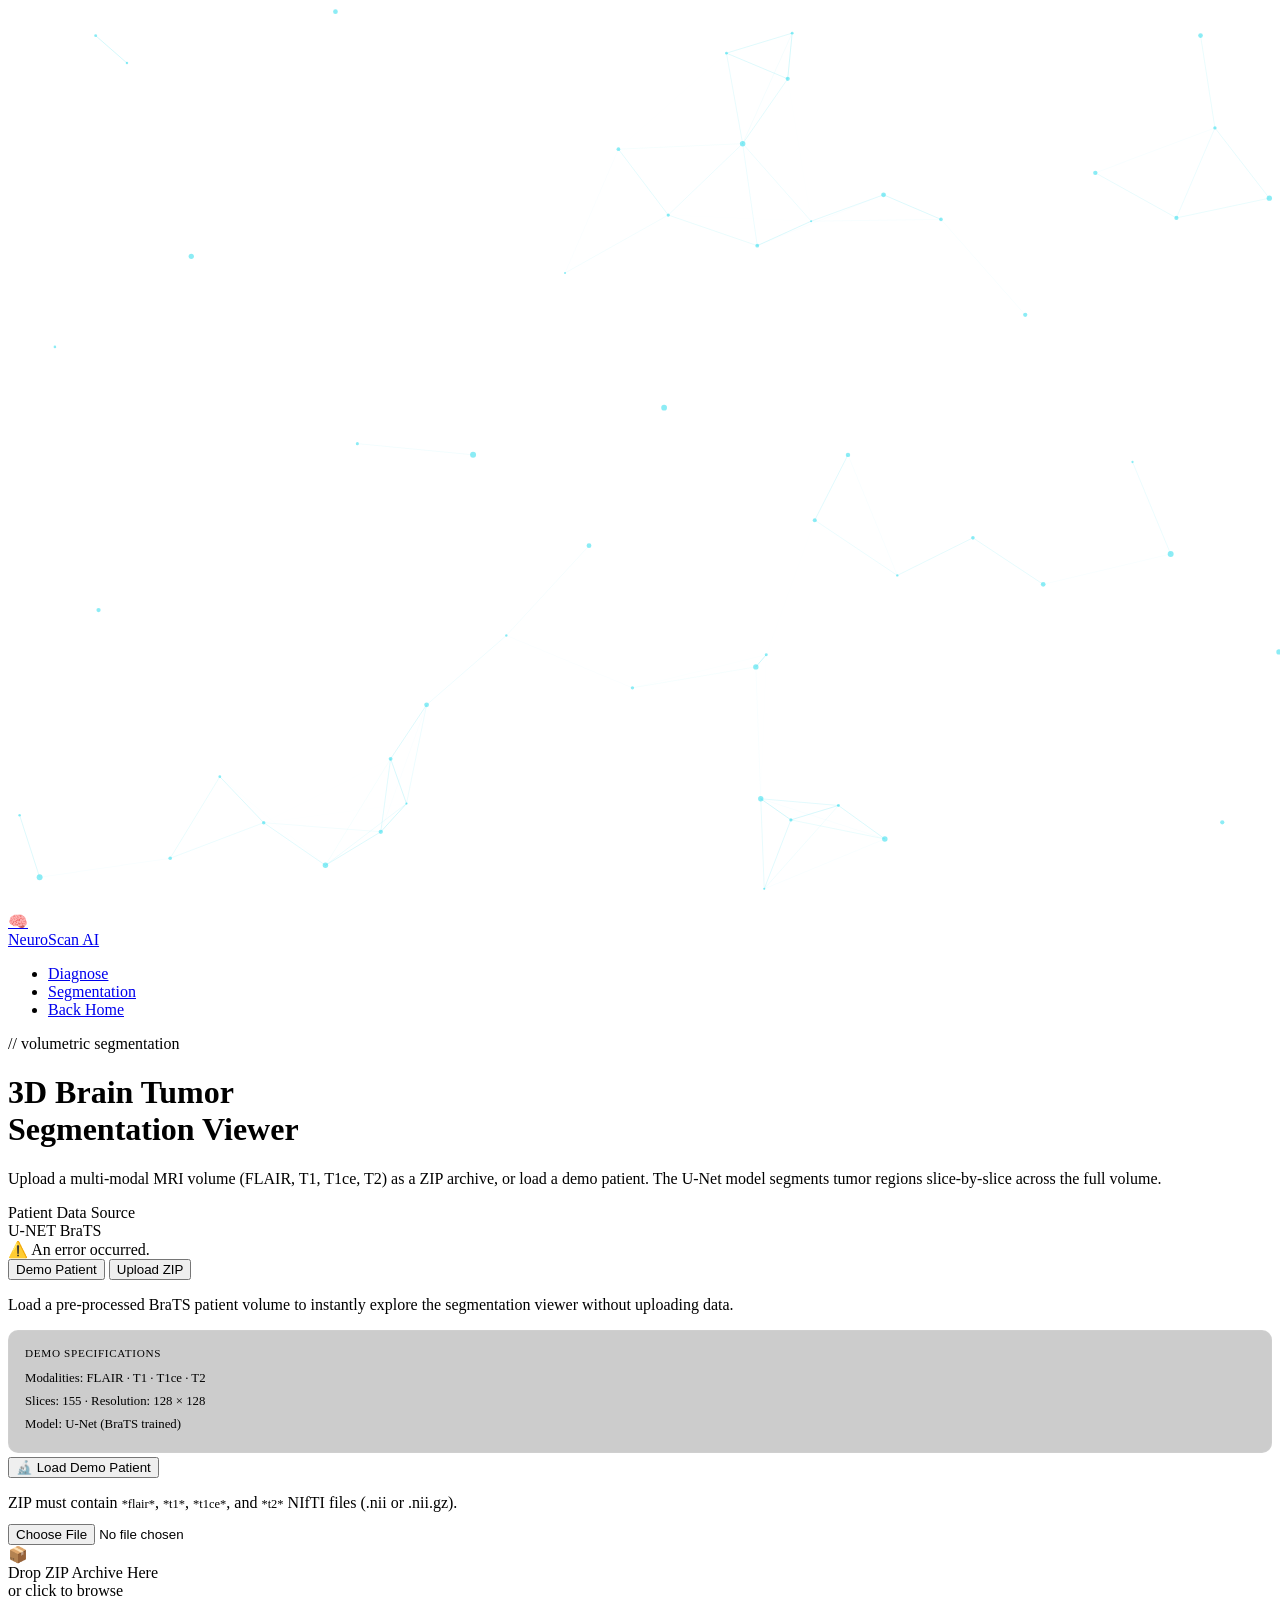
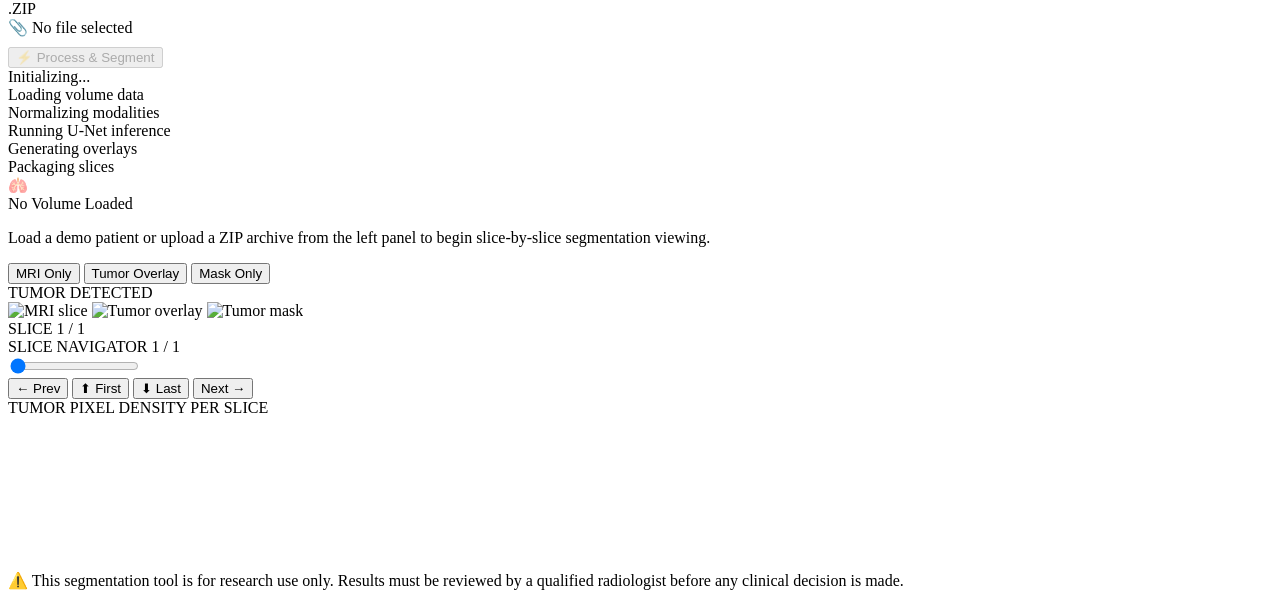
==== templates/segmentation.html @ 62a40126 "Implemented Tumor Segmentaion and 2d tumor slicer" ====
<!DOCTYPE html>
<html lang="en">

<head>
    <meta charset="UTF-8" />
    <meta name="viewport" content="width=device-width, initial-scale=1.0" />
    <title>NeuroScan AI — 3D Tumor Segmentation</title>
    <link rel="preconnect" href="https://fonts.googleapis.com" />
    <link
        href="https://fonts.googleapis.com/css2?family=Syne:wght@400;600;700;800&family=DM+Sans:ital,wght@0,300;0,400;0,500;1,300&family=DM+Mono:wght@400;500&display=swap"
        rel="stylesheet" />
    <link rel="stylesheet" href="{{ url_for('static', filename='segmentation_style.css') }}" />

</head>

<body>
    <canvas id="neural-canvas"></canvas>

    <div class="site-wrap">

        <!-- ── NAV ── -->
        <nav id="nav">
            <div class="nav-inner">
                <a href="/" class="logo">
                    <div class="logo-icon">🧠</div>
                    Neuro<span class="accent">Scan</span> AI
                </a>
                <ul class="nav-links">
                    <li><a href="/diagnostics">Diagnose</a></li>
                    <li><a href="/segmentation" class="active">Segmentation</a></li>
                    <li><a href="/" class="nav-cta">Back Home</a></li>
                </ul>
            </div>
        </nav>

        <!-- ── PAGE HEADER ── -->
        <div class="page-header">
            <div class="section-label reveal">// volumetric segmentation</div>
            <h1 class="page-title reveal">
                3D Brain Tumor<br>
                <span class="gradient-text">Segmentation Viewer</span>
            </h1>
            <p class="page-sub reveal">
                Upload a multi-modal MRI volume (FLAIR, T1, T1ce, T2) as a ZIP archive, or load a demo patient. The
                U-Net model segments tumor regions slice-by-slice across the full volume.
            </p>
        </div>

        <!-- ── MAIN GRID ── -->
        <div class="main-grid">

            <!-- ══════════ LEFT SIDEBAR ══════════ -->
            <aside class="sidebar">

                <!-- Upload / Demo panel -->
                <div class="panel reveal">
                    <div class="panel-header">
                        <div class="panel-title">Patient Data Source</div>
                        <div class="panel-badge">U-NET BraTS</div>
                    </div>
                    <div class="panel-body">

                        <!-- Error banner -->
                        <div class="error-banner" id="error-banner">
                            <span>⚠️</span>
                            <span id="error-text">An error occurred.</span>
                        </div>

                        <!-- Tab switcher -->
                        <div class="source-tabs">
                            <button class="source-tab active" id="tab-demo" onclick="switchTab('demo')">Demo
                                Patient</button>
                            <button class="source-tab" id="tab-upload" onclick="switchTab('upload')">Upload ZIP</button>
                        </div>

                        <!-- Demo content -->
                        <div id="tab-demo-content">
                            <p class="demo-desc">
                                Load a pre-processed BraTS patient volume to instantly explore the segmentation viewer
                                without uploading data.
                            </p>
                            <div
                                style="padding: 16px; background: rgba(0,0,0,.2); border-radius: 10px; border: 1px solid rgba(255,255,255,.05); margin-bottom: 4px;">
                                <div
                                    style="font-family: var(--font-mono); font-size: .7rem; color: var(--muted); margin-bottom: 8px; letter-spacing: .06em;">
                                    DEMO SPECIFICATIONS</div>
                                <div style="font-size: .8rem; color: var(--muted); line-height: 1.8;">
                                    Modalities: FLAIR · T1 · T1ce · T2<br>
                                    Slices: 155 · Resolution: 128 × 128<br>
                                    Model: U-Net (BraTS trained)
                                </div>
                            </div>
                            <button class="btn-primary" id="demo-btn" onclick="loadDemoPatient()">
                                <span>🔬</span> Load Demo Patient
                            </button>
                        </div>

                        <!-- Upload content -->
                        <div id="tab-upload-content">
                            <p class="demo-desc" style="margin-bottom:12px;">
                                ZIP must contain <code
                                    style="color:var(--cyan);font-family:var(--font-mono);font-size:.78rem">*flair*</code>,
                                <code
                                    style="color:var(--cyan);font-family:var(--font-mono);font-size:.78rem">*t1*</code>,
                                <code
                                    style="color:var(--cyan);font-family:var(--font-mono);font-size:.78rem">*t1ce*</code>,
                                and <code
                                    style="color:var(--cyan);font-family:var(--font-mono);font-size:.78rem">*t2*</code>
                                NIfTI files (.nii or .nii.gz).
                            </p>
                            <div class="zip-drop" id="zip-drop">
                                <input type="file" id="zip-input" accept=".zip" />
                                <div class="zip-drop-icon">📦</div>
                                <div class="zip-drop-title">Drop ZIP Archive Here</div>
                                <div class="zip-drop-hint">or click to browse</div>
                                <span class="format-tag">.ZIP</span>
                            </div>
                            <div class="zip-selected" id="zip-selected-bar">
                                <span>📎</span>
                                <span id="zip-filename">No file selected</span>
                            </div>
                            <button class="btn-primary" id="upload-btn" onclick="uploadPatientZip()" disabled
                                style="margin-top:10px;">
                                <span>⚡</span> Process &amp; Segment
                            </button>
                        </div>

                    </div>

                    <!-- Loading state -->
                    <div id="loading-state">
                        <div class="scan-ring"></div>
                        <div class="loading-label" id="loading-label">Initializing...</div>
                        <div class="loading-steps">
                            <div class="loading-step" id="lstep-1">
                                <div class="step-dot"></div>Loading volume data
                            </div>
                            <div class="loading-step" id="lstep-2">
                                <div class="step-dot"></div>Normalizing modalities
                            </div>
                            <div class="loading-step" id="lstep-3">
                                <div class="step-dot"></div>Running U-Net inference
                            </div>
                            <div class="loading-step" id="lstep-4">
                                <div class="step-dot"></div>Generating overlays
                            </div>
                            <div class="loading-step" id="lstep-5">
                                <div class="step-dot"></div>Packaging slices
                            </div>
                        </div>
                    </div>
                </div>

                <!-- Stats panel — shown only after data loads -->
                <div class="panel reveal" id="stats-panel" style="display:none;">
                    <div class="panel-header">
                        <div class="panel-title">Volume Statistics</div>
                        <div class="panel-badge" id="stats-badge">LIVE</div>
                    </div>
                    <div class="panel-body">
                        <div class="stats-grid">
                            <div class="stat-row">
                                <span class="stat-key">TOTAL SLICES</span>
                                <span class="stat-val" id="stat-total">—</span>
                            </div>
                            <div class="stat-row">
                                <span class="stat-key">TUMOR SLICES</span>
                                <span class="stat-val danger" id="stat-tumor-slices">—</span>
                            </div>
                            <div class="stat-row">
                                <span class="stat-key">CURRENT SLICE</span>
                                <span class="stat-val" id="stat-current-slice">—</span>
                            </div>
                            <div class="stat-row">
                                <span class="stat-key">ORIGINAL INDEX</span>
                                <span class="stat-val" id="stat-original-idx">—</span>
                            </div>
                            <div class="stat-row">
                                <span class="stat-key">TUMOR PIXELS</span>
                                <span class="stat-val danger" id="stat-tumor-px">—</span>
                            </div>
                            <div class="stat-row">
                                <span class="stat-key">TUMOR DETECTED</span>
                                <span class="stat-val" id="stat-detected">—</span>
                            </div>
                        </div>
                    </div>
                </div>

            </aside>

            <!-- ══════════ RIGHT VIEWER ══════════ -->
            <div class="viewer-panel">
                <div class="panel reveal" style="overflow:visible;">

                    <!-- Idle placeholder (shown before data loads) -->
                    <div id="viewer-idle">
                        <div class="idle-icon">🫁</div>
                        <div class="idle-title">No Volume Loaded</div>
                        <p class="idle-sub">Load a demo patient or upload a ZIP archive from the left panel to begin
                            slice-by-slice segmentation viewing.</p>
                    </div>

                    <!-- Active viewer (shown after data loads) -->
                    <div id="viewer-active">

                        <!-- Toolbar -->
                        <div class="view-toolbar">
                            <div class="view-modes">
                                <button class="view-mode-btn active" id="mode-mri" onclick="setViewMode('mri')">MRI
                                    Only</button>
                                <button class="view-mode-btn" id="mode-overlay" onclick="setViewMode('overlay')">Tumor
                                    Overlay</button>
                                <button class="view-mode-btn" id="mode-mask" onclick="setViewMode('mask')">Mask
                                    Only</button>
                            </div>
                            <div class="tumor-badge detected" id="tumor-badge">
                                <span class="badge-dot"></span> TUMOR DETECTED
                            </div>
                        </div>

                        <!-- Image stack -->
                        <div class="image-stack-wrapper">
                            <div class="image-stack">
                                <img id="mri-layer" class="image-layer" src="" alt="MRI slice" />
                                <img id="overlay-layer" class="image-layer" src="" alt="Tumor overlay" />
                                <img id="mask-layer" class="image-layer" src="" alt="Tumor mask" />
                                <div class="slice-overlay" id="slice-overlay">SLICE 1 / 1</div>
                                <div class="pixel-overlay" id="pixel-overlay" style="display:none;">■ 0 px</div>
                            </div>
                        </div>

                        <!-- Scrubber -->
                        <div class="scrubber-area">
                            <div class="scrubber-header">
                                <span class="scrubber-label">SLICE NAVIGATOR</span>
                                <span class="scrubber-val"><span id="slice-counter">1</span> / <span
                                        id="total-slices">1</span></span>
                            </div>
                            <input type="range" id="slice-slider" min="0" value="0" step="1" max="0" />
                            <div class="scrubber-nav">
                                <button class="scrubber-btn" onclick="stepSlice(-1)">← Prev</button>
                                <button class="scrubber-btn" onclick="jumpToFirst()">⬆ First</button>
                                <button class="scrubber-btn" onclick="jumpToLast()">⬇ Last</button>
                                <button class="scrubber-btn" onclick="stepSlice(1)">Next →</button>
                            </div>
                        </div>

                        <!-- Tumor pixel sparkline -->
                        <div class="tumor-chart-wrap">
                            <div class="chart-label">TUMOR PIXEL DENSITY PER SLICE</div>
                            <canvas id="tumor-sparkline"></canvas>
                        </div>

                    </div><!-- /viewer-active -->
                </div>
            </div><!-- /viewer-panel -->

        </div><!-- /main-grid -->
        <div class="disclaimer reveal">
            <span>⚠️</span>
            <span>This segmentation tool is for research use only. Results must be reviewed by a qualified radiologist
                before any clinical decision is made.</span>
        </div>
    </div><!-- /site-wrap -->

    <script>
        /* ═══════════════════════════════════════════════════════════════
           STATE
        ═══════════════════════════════════════════════════════════════ */
        let volumeData = [];   // array of slice objects from API
        let currentIndex = 0;
        let currentMode = 'mri'; // 'mri' | 'overlay' | 'mask'

        /* ═══════════════════════════════════════════════════════════════
           NEURAL MESH CANVAS
        ═══════════════════════════════════════════════════════════════ */
        (function () {
            const canvas = document.getElementById('neural-canvas');
            if (!canvas) return;
            const ctx = canvas.getContext('2d');
            let W, H, nodes = [];
            const N = 55, MAX_D = 150, SPD = 0.2;
            function resize() { W = canvas.width = window.innerWidth; H = canvas.height = window.innerHeight; }
            function init() {
                nodes = [];
                for (let i = 0; i < N; i++)
                    nodes.push({ x: Math.random() * W, y: Math.random() * H, vx: (Math.random() - .5) * SPD, vy: (Math.random() - .5) * SPD, r: Math.random() * 2 + 1 });
            }
            function draw() {
                ctx.clearRect(0, 0, W, H);
                nodes.forEach(n => {
                    n.x += n.vx; n.y += n.vy;
                    if (n.x < 0 || n.x > W) n.vx *= -1; if (n.y < 0 || n.y > H) n.vy *= -1;
                });
                for (let i = 0; i < nodes.length; i++)
                    for (let j = i + 1; j < nodes.length; j++) {
                        const dx = nodes[i].x - nodes[j].x, dy = nodes[i].y - nodes[j].y, d = Math.sqrt(dx * dx + dy * dy);
                        if (d < MAX_D) { ctx.beginPath(); ctx.moveTo(nodes[i].x, nodes[i].y); ctx.lineTo(nodes[j].x, nodes[j].y); ctx.strokeStyle = `rgba(0,212,232,${(1 - d / MAX_D) * .4})`; ctx.lineWidth = .6; ctx.stroke(); }
                    }
                nodes.forEach(n => { ctx.beginPath(); ctx.arc(n.x, n.y, n.r, 0, Math.PI * 2); ctx.fillStyle = 'rgba(0,212,232,.45)'; ctx.fill(); });
                requestAnimationFrame(draw);
            }
            window.addEventListener('resize', () => { resize(); init(); });
            resize(); init(); draw();
        })();

        /* ═══════════════════════════════════════════════════════════════
           NAV + SCROLL REVEAL
        ═══════════════════════════════════════════════════════════════ */
        window.addEventListener('scroll', () => {
            document.getElementById('nav').classList.toggle('scrolled', window.scrollY > 40);
        });
        (function () {
            const obs = new IntersectionObserver(entries => {
                entries.forEach(e => { if (e.isIntersecting) { e.target.classList.add('visible'); obs.unobserve(e.target); } });
            }, { threshold: 0.1 });
            document.querySelectorAll('.reveal').forEach(el => obs.observe(el));
        })();

        /* ═══════════════════════════════════════════════════════════════
           TAB SWITCHER
        ═══════════════════════════════════════════════════════════════ */
        function switchTab(tab) {
            document.getElementById('tab-demo').classList.toggle('active', tab === 'demo');
            document.getElementById('tab-upload').classList.toggle('active', tab === 'upload');
            document.getElementById('tab-demo-content').style.display = tab === 'demo' ? 'flex' : 'none';
            document.getElementById('tab-upload-content').style.display = tab === 'upload' ? 'flex' : 'none';
            hideError();
        }

        /* ═══════════════════════════════════════════════════════════════
           ZIP DRAG & DROP (Upload tab)
        ═══════════════════════════════════════════════════════════════ */
        (function () {
            const drop = document.getElementById('zip-drop');
            const zipInput = document.getElementById('zip-input');
            const selBar = document.getElementById('zip-selected-bar');
            const selName = document.getElementById('zip-filename');
            const uploadBtn = document.getElementById('upload-btn');

            drop.addEventListener('dragenter', e => { e.preventDefault(); drop.classList.add('drag-over'); });
            drop.addEventListener('dragover', e => { e.preventDefault(); drop.classList.add('drag-over'); });
            drop.addEventListener('dragleave', () => drop.classList.remove('drag-over'));
            drop.addEventListener('drop', e => {
                e.preventDefault(); drop.classList.remove('drag-over');
                const f = e.dataTransfer && e.dataTransfer.files[0];
                if (f) assignZip(f);
            });
            zipInput.addEventListener('change', () => { if (zipInput.files[0]) assignZip(zipInput.files[0]); });

            function assignZip(file) {
                if (!file.name.toLowerCase().endsWith('.zip')) { showError('Please upload a .zip archive.'); return; }
                try { const dt = new DataTransfer(); dt.items.add(file); zipInput.files = dt.files; } catch (_) { }
                selName.textContent = file.name;
                selBar.classList.add('show');
                uploadBtn.disabled = false;
                hideError();
            }
        })();

        /* ═══════════════════════════════════════════════════════════════
           ERROR / LOADING HELPERS
        ═══════════════════════════════════════════════════════════════ */
        function showError(msg) {
            const el = document.getElementById('error-banner');
            document.getElementById('error-text').textContent = msg;
            el.classList.add('show');
        }
        function hideError() { document.getElementById('error-banner').classList.remove('show'); }

        const LOAD_LABELS = [
            'Loading volume data...',
            'Normalizing modalities...',
            'Running U-Net inference...',
            'Generating overlays...',
            'Packaging slice data...'
        ];

        function startLoading() {
            document.getElementById('loading-state').style.display = 'block';
            document.getElementById('demo-btn').disabled = true;
            document.getElementById('upload-btn').disabled = true;
            let idx = 0;
            const steps = [1, 2, 3, 4, 5].map(i => document.getElementById('lstep-' + i));
            const label = document.getElementById('loading-label');

            function tick() {
                if (idx > 0) { steps[idx - 1].classList.remove('active'); steps[idx - 1].classList.add('done'); }
                if (idx < steps.length) {
                    steps[idx].classList.add('active');
                    label.textContent = LOAD_LABELS[idx];
                    idx++;
                    setTimeout(tick, 800);
                }
            }
            tick();
        }

        function stopLoading() {
            document.getElementById('loading-state').style.display = 'none';
            [1, 2, 3, 4, 5].forEach(i => {
                const s = document.getElementById('lstep-' + i);
                s.classList.remove('active', 'done');
            });
            document.getElementById('demo-btn').disabled = false;
            document.getElementById('upload-btn').disabled = (document.getElementById('zip-input').files.length === 0);
        }

        /* ═══════════════════════════════════════════════════════════════
           API: DEMO PATIENT  →  GET /segment_demo
        ═══════════════════════════════════════════════════════════════ */
        async function loadDemoPatient() {
            hideError();
            startLoading();
            try {
                const res = await fetch('/segment_demo');
                const data = await res.json();
                stopLoading();
                if (data.status === 'success') {
                    initViewer(data.slices);
                } else {
                    showError('Demo failed: ' + (data.message || 'Unknown error'));
                }
            } catch (err) {
                stopLoading();
                showError('Network error: ' + err.message);
                console.error(err);
            }
        }

        /* ═══════════════════════════════════════════════════════════════
           API: ZIP UPLOAD  →  POST /segment_upload
           (old HTML had wrong path: /api/segment_upload — fixed here)
        ═══════════════════════════════════════════════════════════════ */
        async function uploadPatientZip() {
            const zipInput = document.getElementById('zip-input');
            const file = zipInput.files[0];
            if (!file) { showError('Please select a ZIP file first.'); return; }
            hideError();
            startLoading();

            const formData = new FormData();
            formData.append('file', file);

            try {
                const res = await fetch('/segment_upload', { method: 'POST', body: formData });
                const data = await res.json();
                stopLoading();
                if (data.status === 'success') {
                    initViewer(data.slices);
                } else {
                    showError('Processing failed: ' + (data.message || 'Unknown error'));
                }
            } catch (err) {
                stopLoading();
                showError('Upload error: ' + err.message);
                console.error(err);
            }
        }

        /* ═══════════════════════════════════════════════════════════════
           VIEWER INITIALISATION
        ═══════════════════════════════════════════════════════════════ */
        function initViewer(slices) {
            if (!slices || slices.length === 0) {
                showError('No tumor-positive slices found in the volume.');
                return;
            }

            volumeData = slices;
            currentIndex = 0;

            // Switch idle → active
            document.getElementById('viewer-idle').style.display = 'none';
            document.getElementById('viewer-active').style.display = 'flex';

            // Setup slider
            const slider = document.getElementById('slice-slider');
            slider.max = volumeData.length - 1;
            slider.value = 0;

            // Show stats panel
            document.getElementById('stats-panel').style.display = 'block';
            document.getElementById('stat-total').textContent = volumeData.length;
            document.getElementById('stat-tumor-slices').textContent = volumeData.filter(s => s.tumor_detected).length;

            // Render sparkline
            drawSparkline(volumeData.map(s => s.tumor_pixels));

            // Render first slice
            updateViewer(0);
        }

        /* ═══════════════════════════════════════════════════════════════
           VIEWER UPDATE
        ═══════════════════════════════════════════════════════════════ */
        function updateViewer(index) {
            if (index < 0 || index >= volumeData.length) return;
            currentIndex = index;
            const slice = volumeData[index];

            // Images
            document.getElementById('mri-layer').src = slice.mri_image;
            document.getElementById('mask-layer').src = slice.mask_image;
            document.getElementById('overlay-layer').src = slice.overlay_image;

            // Overlays
            document.getElementById('slice-overlay').textContent =
                `SLICE ${index + 1} / ${volumeData.length}`;

            const pxEl = document.getElementById('pixel-overlay');
            if (slice.tumor_detected) {
                pxEl.textContent = `■ ${slice.tumor_pixels} px`;
                pxEl.style.display = 'block';
            } else {
                pxEl.style.display = 'none';
            }

            // Tumor badge
            const badge = document.getElementById('tumor-badge');
            if (slice.tumor_detected) {
                badge.className = 'tumor-badge detected';
                badge.innerHTML = '<span class="badge-dot"></span> TUMOR DETECTED';
            } else {
                badge.className = 'tumor-badge clear';
                badge.innerHTML = '<span class="badge-dot"></span> CLEAR';
            }

            // Stats panel
            document.getElementById('stat-current-slice').textContent = index + 1;
            document.getElementById('stat-original-idx').textContent = slice.slice_index;
            document.getElementById('stat-tumor-px').textContent = slice.tumor_pixels;
            const detEl = document.getElementById('stat-detected');
            detEl.textContent = slice.tumor_detected ? 'Yes' : 'No';
            detEl.className = 'stat-val ' + (slice.tumor_detected ? 'danger' : 'safe');

            // Counter text
            document.getElementById('slice-counter').textContent = index + 1;
            document.getElementById('total-slices').textContent = volumeData.length;

            // Slider position + fill
            const slider = document.getElementById('slice-slider');
            slider.value = index;
            updateSliderFill(slider);

            // Apply current view mode
            applyViewMode();
        }

        /* ═══════════════════════════════════════════════════════════════
           VIEW MODE TOGGLE  (MRI | Overlay | Mask)
        ═══════════════════════════════════════════════════════════════ */
        function setViewMode(mode) {
            currentMode = mode;
            ['mri', 'overlay', 'mask'].forEach(m => {
                document.getElementById('mode-' + m).classList.toggle('active', m === mode);
            });
            applyViewMode();
        }

        function applyViewMode() {
            const mriLayer = document.getElementById('mri-layer');
            const overlayLayer = document.getElementById('overlay-layer');
            const maskLayer = document.getElementById('mask-layer');

            // Reset all
            mriLayer.style.opacity = '0';
            overlayLayer.style.opacity = '0';
            maskLayer.style.opacity = '0';

            if (currentMode === 'mri') {
                mriLayer.style.opacity = '1';
            } else if (currentMode === 'overlay') {
                overlayLayer.style.opacity = '1';
            } else if (currentMode === 'mask') {
                // Show MRI underneath + mask on top for context
                mriLayer.style.opacity = '0.4';
                maskLayer.style.opacity = '1';
            }
        }

        /* ═══════════════════════════════════════════════════════════════
           SCRUBBER CONTROLS
        ═══════════════════════════════════════════════════════════════ */
        document.getElementById('slice-slider').addEventListener('input', function (e) {
            updateViewer(parseInt(e.target.value));
        });

        function stepSlice(delta) {
            const next = currentIndex + delta;
            if (next >= 0 && next < volumeData.length) updateViewer(next);
        }
        function jumpToFirst() { updateViewer(0); }
        function jumpToLast() { updateViewer(volumeData.length - 1); }

        // Keyboard arrow navigation
        document.addEventListener('keydown', e => {
            if (!volumeData.length) return;
            if (e.key === 'ArrowRight' || e.key === 'ArrowDown') { e.preventDefault(); stepSlice(1); }
            if (e.key === 'ArrowLeft' || e.key === 'ArrowUp') { e.preventDefault(); stepSlice(-1); }
        });

        /* ═══════════════════════════════════════════════════════════════
           SLIDER FILL (cyan progress gradient)
        ═══════════════════════════════════════════════════════════════ */
        function updateSliderFill(slider) {
            const pct = slider.max > 0 ? (slider.value / slider.max) * 100 : 0;
            slider.style.background = `linear-gradient(to right, var(--cyan) 0%, var(--cyan) ${pct}%, rgba(255,255,255,.08) ${pct}%)`;
        }

        /* ═══════════════════════════════════════════════════════════════
           SPARKLINE CHART (tumor pixel density per slice)
        ═══════════════════════════════════════════════════════════════ */
        function drawSparkline(values) {
            const canvas = document.getElementById('tumor-sparkline');
            const ctx = canvas.getContext('2d');
            const W = canvas.offsetWidth || 400;
            const H = 52;
            canvas.width = W;
            canvas.height = H;

            const max = Math.max(...values, 1);
            const step = W / (values.length - 1 || 1);

            // Gradient fill
            const grad = ctx.createLinearGradient(0, 0, 0, H);
            grad.addColorStop(0, 'rgba(0,212,232,0.35)');
            grad.addColorStop(1, 'rgba(0,212,232,0)');

            ctx.beginPath();
            values.forEach((v, i) => {
                const x = i * step;
                const y = H - (v / max) * (H - 4);
                i === 0 ? ctx.moveTo(x, y) : ctx.lineTo(x, y);
            });
            const lastX = (values.length - 1) * step;
            ctx.lineTo(lastX, H); ctx.lineTo(0, H); ctx.closePath();
            ctx.fillStyle = grad;
            ctx.fill();

            // Line
            ctx.beginPath();
            values.forEach((v, i) => {
                const x = i * step;
                const y = H - (v / max) * (H - 4);
                i === 0 ? ctx.moveTo(x, y) : ctx.lineTo(x, y);
            });
            ctx.strokeStyle = 'rgba(0,212,232,0.9)';
            ctx.lineWidth = 1.5;
            ctx.stroke();

            // Current position dot (redrawn on slide)
            highlightSparklineDot(values, 0);
        }

        function highlightSparklineDot(values, idx) {
            const canvas = document.getElementById('tumor-sparkline');
            if (!canvas) return;
            // We don't redraw on every slide to keep things snappy; the full redraw happens on init
        }
    </script>

</body>

</html>
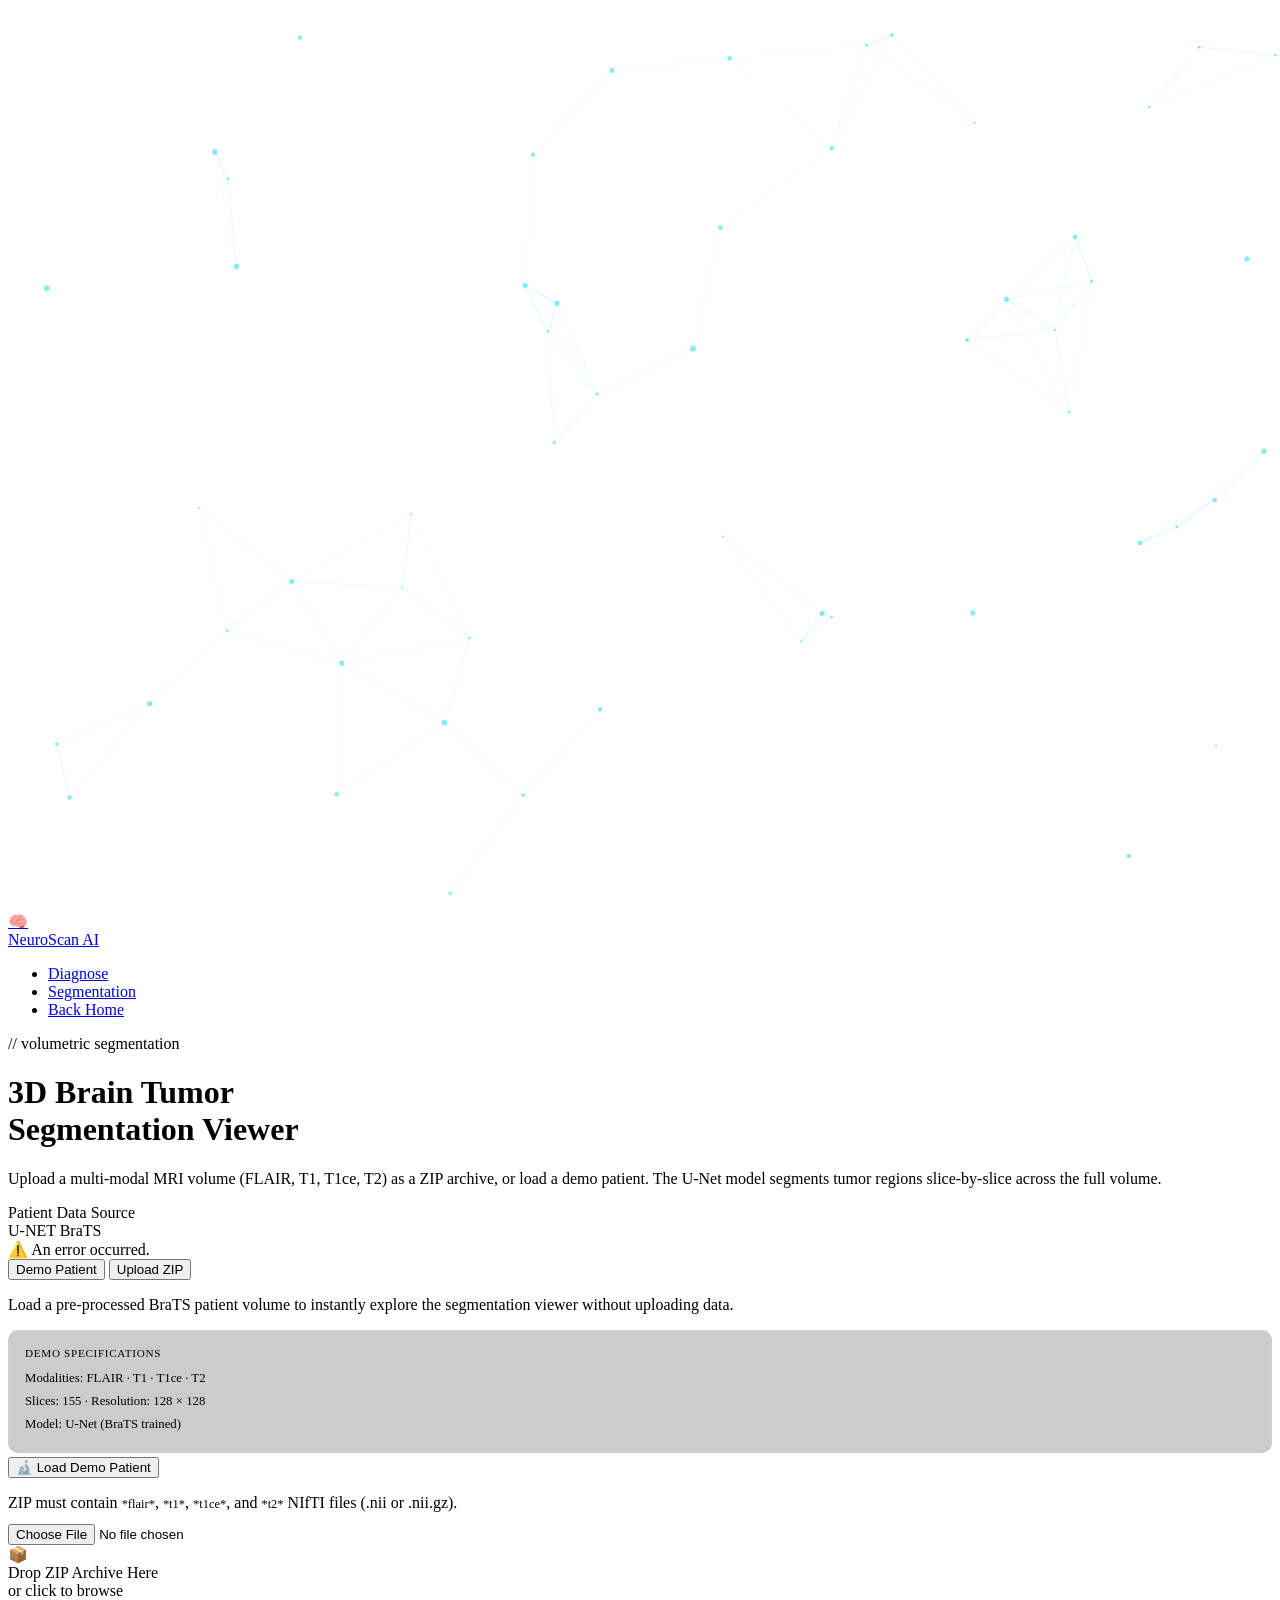
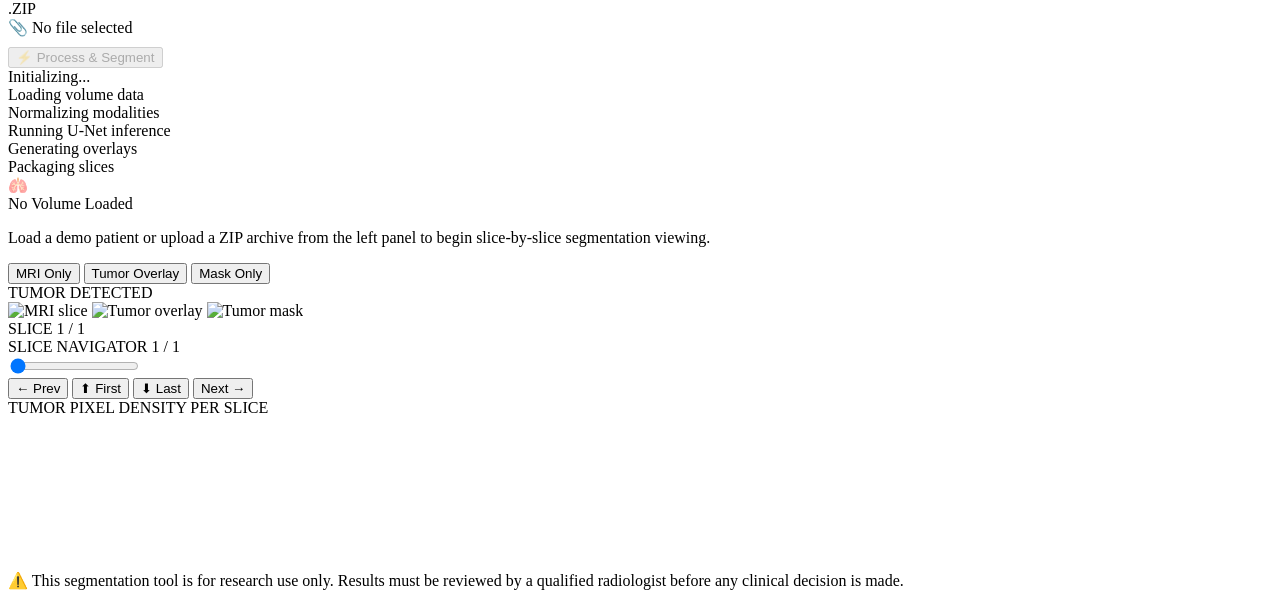
==== commit 03f73f7f: "Upload 2 files" ====
--- a/templates/segmentation.html
+++ b/templates/segmentation.html
@@ -1,666 +1,666 @@
-<!DOCTYPE html>
-<html lang="en">
-
-<head>
-    <meta charset="UTF-8" />
-    <meta name="viewport" content="width=device-width, initial-scale=1.0" />
-    <title>NeuroScan AI — 3D Tumor Segmentation</title>
-    <link rel="preconnect" href="https://fonts.googleapis.com" />
-    <link
-        href="https://fonts.googleapis.com/css2?family=Syne:wght@400;600;700;800&family=DM+Sans:ital,wght@0,300;0,400;0,500;1,300&family=DM+Mono:wght@400;500&display=swap"
-        rel="stylesheet" />
-    <link rel="stylesheet" href="{{ url_for('static', filename='segmentation_style.css') }}" />
-
-</head>
-
-<body>
-    <canvas id="neural-canvas"></canvas>
-
-    <div class="site-wrap">
-
-        <!-- ── NAV ── -->
-        <nav id="nav">
-            <div class="nav-inner">
-                <a href="/" class="logo">
-                    <div class="logo-icon">🧠</div>
-                    Neuro<span class="accent">Scan</span> AI
-                </a>
-                <ul class="nav-links">
-                    <li><a href="/diagnostics">Diagnose</a></li>
-                    <li><a href="/segmentation" class="active">Segmentation</a></li>
-                    <li><a href="/" class="nav-cta">Back Home</a></li>
-                </ul>
-            </div>
-        </nav>
-
-        <!-- ── PAGE HEADER ── -->
-        <div class="page-header">
-            <div class="section-label reveal">// volumetric segmentation</div>
-            <h1 class="page-title reveal">
-                3D Brain Tumor<br>
-                <span class="gradient-text">Segmentation Viewer</span>
-            </h1>
-            <p class="page-sub reveal">
-                Upload a multi-modal MRI volume (FLAIR, T1, T1ce, T2) as a ZIP archive, or load a demo patient. The
-                U-Net model segments tumor regions slice-by-slice across the full volume.
-            </p>
-        </div>
-
-        <!-- ── MAIN GRID ── -->
-        <div class="main-grid">
-
-            <!-- ══════════ LEFT SIDEBAR ══════════ -->
-            <aside class="sidebar">
-
-                <!-- Upload / Demo panel -->
-                <div class="panel reveal">
-                    <div class="panel-header">
-                        <div class="panel-title">Patient Data Source</div>
-                        <div class="panel-badge">U-NET BraTS</div>
-                    </div>
-                    <div class="panel-body">
-
-                        <!-- Error banner -->
-                        <div class="error-banner" id="error-banner">
-                            <span>⚠️</span>
-                            <span id="error-text">An error occurred.</span>
-                        </div>
-
-                        <!-- Tab switcher -->
-                        <div class="source-tabs">
-                            <button class="source-tab active" id="tab-demo" onclick="switchTab('demo')">Demo
-                                Patient</button>
-                            <button class="source-tab" id="tab-upload" onclick="switchTab('upload')">Upload ZIP</button>
-                        </div>
-
-                        <!-- Demo content -->
-                        <div id="tab-demo-content">
-                            <p class="demo-desc">
-                                Load a pre-processed BraTS patient volume to instantly explore the segmentation viewer
-                                without uploading data.
-                            </p>
-                            <div
-                                style="padding: 16px; background: rgba(0,0,0,.2); border-radius: 10px; border: 1px solid rgba(255,255,255,.05); margin-bottom: 4px;">
-                                <div
-                                    style="font-family: var(--font-mono); font-size: .7rem; color: var(--muted); margin-bottom: 8px; letter-spacing: .06em;">
-                                    DEMO SPECIFICATIONS</div>
-                                <div style="font-size: .8rem; color: var(--muted); line-height: 1.8;">
-                                    Modalities: FLAIR · T1 · T1ce · T2<br>
-                                    Slices: 155 · Resolution: 128 × 128<br>
-                                    Model: U-Net (BraTS trained)
-                                </div>
-                            </div>
-                            <button class="btn-primary" id="demo-btn" onclick="loadDemoPatient()">
-                                <span>🔬</span> Load Demo Patient
-                            </button>
-                        </div>
-
-                        <!-- Upload content -->
-                        <div id="tab-upload-content">
-                            <p class="demo-desc" style="margin-bottom:12px;">
-                                ZIP must contain <code
-                                    style="color:var(--cyan);font-family:var(--font-mono);font-size:.78rem">*flair*</code>,
-                                <code
-                                    style="color:var(--cyan);font-family:var(--font-mono);font-size:.78rem">*t1*</code>,
-                                <code
-                                    style="color:var(--cyan);font-family:var(--font-mono);font-size:.78rem">*t1ce*</code>,
-                                and <code
-                                    style="color:var(--cyan);font-family:var(--font-mono);font-size:.78rem">*t2*</code>
-                                NIfTI files (.nii or .nii.gz).
-                            </p>
-                            <div class="zip-drop" id="zip-drop">
-                                <input type="file" id="zip-input" accept=".zip" />
-                                <div class="zip-drop-icon">📦</div>
-                                <div class="zip-drop-title">Drop ZIP Archive Here</div>
-                                <div class="zip-drop-hint">or click to browse</div>
-                                <span class="format-tag">.ZIP</span>
-                            </div>
-                            <div class="zip-selected" id="zip-selected-bar">
-                                <span>📎</span>
-                                <span id="zip-filename">No file selected</span>
-                            </div>
-                            <button class="btn-primary" id="upload-btn" onclick="uploadPatientZip()" disabled
-                                style="margin-top:10px;">
-                                <span>⚡</span> Process &amp; Segment
-                            </button>
-                        </div>
-
-                    </div>
-
-                    <!-- Loading state -->
-                    <div id="loading-state">
-                        <div class="scan-ring"></div>
-                        <div class="loading-label" id="loading-label">Initializing...</div>
-                        <div class="loading-steps">
-                            <div class="loading-step" id="lstep-1">
-                                <div class="step-dot"></div>Loading volume data
-                            </div>
-                            <div class="loading-step" id="lstep-2">
-                                <div class="step-dot"></div>Normalizing modalities
-                            </div>
-                            <div class="loading-step" id="lstep-3">
-                                <div class="step-dot"></div>Running U-Net inference
-                            </div>
-                            <div class="loading-step" id="lstep-4">
-                                <div class="step-dot"></div>Generating overlays
-                            </div>
-                            <div class="loading-step" id="lstep-5">
-                                <div class="step-dot"></div>Packaging slices
-                            </div>
-                        </div>
-                    </div>
-                </div>
-
-                <!-- Stats panel — shown only after data loads -->
-                <div class="panel reveal" id="stats-panel" style="display:none;">
-                    <div class="panel-header">
-                        <div class="panel-title">Volume Statistics</div>
-                        <div class="panel-badge" id="stats-badge">LIVE</div>
-                    </div>
-                    <div class="panel-body">
-                        <div class="stats-grid">
-                            <div class="stat-row">
-                                <span class="stat-key">TOTAL SLICES</span>
-                                <span class="stat-val" id="stat-total">—</span>
-                            </div>
-                            <div class="stat-row">
-                                <span class="stat-key">TUMOR SLICES</span>
-                                <span class="stat-val danger" id="stat-tumor-slices">—</span>
-                            </div>
-                            <div class="stat-row">
-                                <span class="stat-key">CURRENT SLICE</span>
-                                <span class="stat-val" id="stat-current-slice">—</span>
-                            </div>
-                            <div class="stat-row">
-                                <span class="stat-key">ORIGINAL INDEX</span>
-                                <span class="stat-val" id="stat-original-idx">—</span>
-                            </div>
-                            <div class="stat-row">
-                                <span class="stat-key">TUMOR PIXELS</span>
-                                <span class="stat-val danger" id="stat-tumor-px">—</span>
-                            </div>
-                            <div class="stat-row">
-                                <span class="stat-key">TUMOR DETECTED</span>
-                                <span class="stat-val" id="stat-detected">—</span>
-                            </div>
-                        </div>
-                    </div>
-                </div>
-
-            </aside>
-
-            <!-- ══════════ RIGHT VIEWER ══════════ -->
-            <div class="viewer-panel">
-                <div class="panel reveal" style="overflow:visible;">
-
-                    <!-- Idle placeholder (shown before data loads) -->
-                    <div id="viewer-idle">
-                        <div class="idle-icon">🫁</div>
-                        <div class="idle-title">No Volume Loaded</div>
-                        <p class="idle-sub">Load a demo patient or upload a ZIP archive from the left panel to begin
-                            slice-by-slice segmentation viewing.</p>
-                    </div>
-
-                    <!-- Active viewer (shown after data loads) -->
-                    <div id="viewer-active">
-
-                        <!-- Toolbar -->
-                        <div class="view-toolbar">
-                            <div class="view-modes">
-                                <button class="view-mode-btn active" id="mode-mri" onclick="setViewMode('mri')">MRI
-                                    Only</button>
-                                <button class="view-mode-btn" id="mode-overlay" onclick="setViewMode('overlay')">Tumor
-                                    Overlay</button>
-                                <button class="view-mode-btn" id="mode-mask" onclick="setViewMode('mask')">Mask
-                                    Only</button>
-                            </div>
-                            <div class="tumor-badge detected" id="tumor-badge">
-                                <span class="badge-dot"></span> TUMOR DETECTED
-                            </div>
-                        </div>
-
-                        <!-- Image stack -->
-                        <div class="image-stack-wrapper">
-                            <div class="image-stack">
-                                <img id="mri-layer" class="image-layer" src="" alt="MRI slice" />
-                                <img id="overlay-layer" class="image-layer" src="" alt="Tumor overlay" />
-                                <img id="mask-layer" class="image-layer" src="" alt="Tumor mask" />
-                                <div class="slice-overlay" id="slice-overlay">SLICE 1 / 1</div>
-                                <div class="pixel-overlay" id="pixel-overlay" style="display:none;">■ 0 px</div>
-                            </div>
-                        </div>
-
-                        <!-- Scrubber -->
-                        <div class="scrubber-area">
-                            <div class="scrubber-header">
-                                <span class="scrubber-label">SLICE NAVIGATOR</span>
-                                <span class="scrubber-val"><span id="slice-counter">1</span> / <span
-                                        id="total-slices">1</span></span>
-                            </div>
-                            <input type="range" id="slice-slider" min="0" value="0" step="1" max="0" />
-                            <div class="scrubber-nav">
-                                <button class="scrubber-btn" onclick="stepSlice(-1)">← Prev</button>
-                                <button class="scrubber-btn" onclick="jumpToFirst()">⬆ First</button>
-                                <button class="scrubber-btn" onclick="jumpToLast()">⬇ Last</button>
-                                <button class="scrubber-btn" onclick="stepSlice(1)">Next →</button>
-                            </div>
-                        </div>
-
-                        <!-- Tumor pixel sparkline -->
-                        <div class="tumor-chart-wrap">
-                            <div class="chart-label">TUMOR PIXEL DENSITY PER SLICE</div>
-                            <canvas id="tumor-sparkline"></canvas>
-                        </div>
-
-                    </div><!-- /viewer-active -->
-                </div>
-            </div><!-- /viewer-panel -->
-
-        </div><!-- /main-grid -->
-        <div class="disclaimer reveal">
-            <span>⚠️</span>
-            <span>This segmentation tool is for research use only. Results must be reviewed by a qualified radiologist
-                before any clinical decision is made.</span>
-        </div>
-    </div><!-- /site-wrap -->
-
-    <script>
-        /* ═══════════════════════════════════════════════════════════════
-           STATE
-        ═══════════════════════════════════════════════════════════════ */
-        let volumeData = [];   // array of slice objects from API
-        let currentIndex = 0;
-        let currentMode = 'mri'; // 'mri' | 'overlay' | 'mask'
-
-        /* ═══════════════════════════════════════════════════════════════
-           NEURAL MESH CANVAS
-        ═══════════════════════════════════════════════════════════════ */
-        (function () {
-            const canvas = document.getElementById('neural-canvas');
-            if (!canvas) return;
-            const ctx = canvas.getContext('2d');
-            let W, H, nodes = [];
-            const N = 55, MAX_D = 150, SPD = 0.2;
-            function resize() { W = canvas.width = window.innerWidth; H = canvas.height = window.innerHeight; }
-            function init() {
-                nodes = [];
-                for (let i = 0; i < N; i++)
-                    nodes.push({ x: Math.random() * W, y: Math.random() * H, vx: (Math.random() - .5) * SPD, vy: (Math.random() - .5) * SPD, r: Math.random() * 2 + 1 });
-            }
-            function draw() {
-                ctx.clearRect(0, 0, W, H);
-                nodes.forEach(n => {
-                    n.x += n.vx; n.y += n.vy;
-                    if (n.x < 0 || n.x > W) n.vx *= -1; if (n.y < 0 || n.y > H) n.vy *= -1;
-                });
-                for (let i = 0; i < nodes.length; i++)
-                    for (let j = i + 1; j < nodes.length; j++) {
-                        const dx = nodes[i].x - nodes[j].x, dy = nodes[i].y - nodes[j].y, d = Math.sqrt(dx * dx + dy * dy);
-                        if (d < MAX_D) { ctx.beginPath(); ctx.moveTo(nodes[i].x, nodes[i].y); ctx.lineTo(nodes[j].x, nodes[j].y); ctx.strokeStyle = `rgba(0,212,232,${(1 - d / MAX_D) * .4})`; ctx.lineWidth = .6; ctx.stroke(); }
-                    }
-                nodes.forEach(n => { ctx.beginPath(); ctx.arc(n.x, n.y, n.r, 0, Math.PI * 2); ctx.fillStyle = 'rgba(0,212,232,.45)'; ctx.fill(); });
-                requestAnimationFrame(draw);
-            }
-            window.addEventListener('resize', () => { resize(); init(); });
-            resize(); init(); draw();
-        })();
-
-        /* ═══════════════════════════════════════════════════════════════
-           NAV + SCROLL REVEAL
-        ═══════════════════════════════════════════════════════════════ */
-        window.addEventListener('scroll', () => {
-            document.getElementById('nav').classList.toggle('scrolled', window.scrollY > 40);
-        });
-        (function () {
-            const obs = new IntersectionObserver(entries => {
-                entries.forEach(e => { if (e.isIntersecting) { e.target.classList.add('visible'); obs.unobserve(e.target); } });
-            }, { threshold: 0.1 });
-            document.querySelectorAll('.reveal').forEach(el => obs.observe(el));
-        })();
-
-        /* ═══════════════════════════════════════════════════════════════
-           TAB SWITCHER
-        ═══════════════════════════════════════════════════════════════ */
-        function switchTab(tab) {
-            document.getElementById('tab-demo').classList.toggle('active', tab === 'demo');
-            document.getElementById('tab-upload').classList.toggle('active', tab === 'upload');
-            document.getElementById('tab-demo-content').style.display = tab === 'demo' ? 'flex' : 'none';
-            document.getElementById('tab-upload-content').style.display = tab === 'upload' ? 'flex' : 'none';
-            hideError();
-        }
-
-        /* ═══════════════════════════════════════════════════════════════
-           ZIP DRAG & DROP (Upload tab)
-        ═══════════════════════════════════════════════════════════════ */
-        (function () {
-            const drop = document.getElementById('zip-drop');
-            const zipInput = document.getElementById('zip-input');
-            const selBar = document.getElementById('zip-selected-bar');
-            const selName = document.getElementById('zip-filename');
-            const uploadBtn = document.getElementById('upload-btn');
-
-            drop.addEventListener('dragenter', e => { e.preventDefault(); drop.classList.add('drag-over'); });
-            drop.addEventListener('dragover', e => { e.preventDefault(); drop.classList.add('drag-over'); });
-            drop.addEventListener('dragleave', () => drop.classList.remove('drag-over'));
-            drop.addEventListener('drop', e => {
-                e.preventDefault(); drop.classList.remove('drag-over');
-                const f = e.dataTransfer && e.dataTransfer.files[0];
-                if (f) assignZip(f);
-            });
-            zipInput.addEventListener('change', () => { if (zipInput.files[0]) assignZip(zipInput.files[0]); });
-
-            function assignZip(file) {
-                if (!file.name.toLowerCase().endsWith('.zip')) { showError('Please upload a .zip archive.'); return; }
-                try { const dt = new DataTransfer(); dt.items.add(file); zipInput.files = dt.files; } catch (_) { }
-                selName.textContent = file.name;
-                selBar.classList.add('show');
-                uploadBtn.disabled = false;
-                hideError();
-            }
-        })();
-
-        /* ═══════════════════════════════════════════════════════════════
-           ERROR / LOADING HELPERS
-        ═══════════════════════════════════════════════════════════════ */
-        function showError(msg) {
-            const el = document.getElementById('error-banner');
-            document.getElementById('error-text').textContent = msg;
-            el.classList.add('show');
-        }
-        function hideError() { document.getElementById('error-banner').classList.remove('show'); }
-
-        const LOAD_LABELS = [
-            'Loading volume data...',
-            'Normalizing modalities...',
-            'Running U-Net inference...',
-            'Generating overlays...',
-            'Packaging slice data...'
-        ];
-
-        function startLoading() {
-            document.getElementById('loading-state').style.display = 'block';
-            document.getElementById('demo-btn').disabled = true;
-            document.getElementById('upload-btn').disabled = true;
-            let idx = 0;
-            const steps = [1, 2, 3, 4, 5].map(i => document.getElementById('lstep-' + i));
-            const label = document.getElementById('loading-label');
-
-            function tick() {
-                if (idx > 0) { steps[idx - 1].classList.remove('active'); steps[idx - 1].classList.add('done'); }
-                if (idx < steps.length) {
-                    steps[idx].classList.add('active');
-                    label.textContent = LOAD_LABELS[idx];
-                    idx++;
-                    setTimeout(tick, 800);
-                }
-            }
-            tick();
-        }
-
-        function stopLoading() {
-            document.getElementById('loading-state').style.display = 'none';
-            [1, 2, 3, 4, 5].forEach(i => {
-                const s = document.getElementById('lstep-' + i);
-                s.classList.remove('active', 'done');
-            });
-            document.getElementById('demo-btn').disabled = false;
-            document.getElementById('upload-btn').disabled = (document.getElementById('zip-input').files.length === 0);
-        }
-
-        /* ═══════════════════════════════════════════════════════════════
-           API: DEMO PATIENT  →  GET /segment_demo
-        ═══════════════════════════════════════════════════════════════ */
-        async function loadDemoPatient() {
-            hideError();
-            startLoading();
-            try {
-                const res = await fetch('/segment_demo');
-                const data = await res.json();
-                stopLoading();
-                if (data.status === 'success') {
-                    initViewer(data.slices);
-                } else {
-                    showError('Demo failed: ' + (data.message || 'Unknown error'));
-                }
-            } catch (err) {
-                stopLoading();
-                showError('Network error: ' + err.message);
-                console.error(err);
-            }
-        }
-
-        /* ═══════════════════════════════════════════════════════════════
-           API: ZIP UPLOAD  →  POST /segment_upload
-           (old HTML had wrong path: /api/segment_upload — fixed here)
-        ═══════════════════════════════════════════════════════════════ */
-        async function uploadPatientZip() {
-            const zipInput = document.getElementById('zip-input');
-            const file = zipInput.files[0];
-            if (!file) { showError('Please select a ZIP file first.'); return; }
-            hideError();
-            startLoading();
-
-            const formData = new FormData();
-            formData.append('file', file);
-
-            try {
-                const res = await fetch('/segment_upload', { method: 'POST', body: formData });
-                const data = await res.json();
-                stopLoading();
-                if (data.status === 'success') {
-                    initViewer(data.slices);
-                } else {
-                    showError('Processing failed: ' + (data.message || 'Unknown error'));
-                }
-            } catch (err) {
-                stopLoading();
-                showError('Upload error: ' + err.message);
-                console.error(err);
-            }
-        }
-
-        /* ═══════════════════════════════════════════════════════════════
-           VIEWER INITIALISATION
-        ═══════════════════════════════════════════════════════════════ */
-        function initViewer(slices) {
-            if (!slices || slices.length === 0) {
-                showError('No tumor-positive slices found in the volume.');
-                return;
-            }
-
-            volumeData = slices;
-            currentIndex = 0;
-
-            // Switch idle → active
-            document.getElementById('viewer-idle').style.display = 'none';
-            document.getElementById('viewer-active').style.display = 'flex';
-
-            // Setup slider
-            const slider = document.getElementById('slice-slider');
-            slider.max = volumeData.length - 1;
-            slider.value = 0;
-
-            // Show stats panel
-            document.getElementById('stats-panel').style.display = 'block';
-            document.getElementById('stat-total').textContent = volumeData.length;
-            document.getElementById('stat-tumor-slices').textContent = volumeData.filter(s => s.tumor_detected).length;
-
-            // Render sparkline
-            drawSparkline(volumeData.map(s => s.tumor_pixels));
-
-            // Render first slice
-            updateViewer(0);
-        }
-
-        /* ═══════════════════════════════════════════════════════════════
-           VIEWER UPDATE
-        ═══════════════════════════════════════════════════════════════ */
-        function updateViewer(index) {
-            if (index < 0 || index >= volumeData.length) return;
-            currentIndex = index;
-            const slice = volumeData[index];
-
-            // Images
-            document.getElementById('mri-layer').src = slice.mri_image;
-            document.getElementById('mask-layer').src = slice.mask_image;
-            document.getElementById('overlay-layer').src = slice.overlay_image;
-
-            // Overlays
-            document.getElementById('slice-overlay').textContent =
-                `SLICE ${index + 1} / ${volumeData.length}`;
-
-            const pxEl = document.getElementById('pixel-overlay');
-            if (slice.tumor_detected) {
-                pxEl.textContent = `■ ${slice.tumor_pixels} px`;
-                pxEl.style.display = 'block';
-            } else {
-                pxEl.style.display = 'none';
-            }
-
-            // Tumor badge
-            const badge = document.getElementById('tumor-badge');
-            if (slice.tumor_detected) {
-                badge.className = 'tumor-badge detected';
-                badge.innerHTML = '<span class="badge-dot"></span> TUMOR DETECTED';
-            } else {
-                badge.className = 'tumor-badge clear';
-                badge.innerHTML = '<span class="badge-dot"></span> CLEAR';
-            }
-
-            // Stats panel
-            document.getElementById('stat-current-slice').textContent = index + 1;
-            document.getElementById('stat-original-idx').textContent = slice.slice_index;
-            document.getElementById('stat-tumor-px').textContent = slice.tumor_pixels;
-            const detEl = document.getElementById('stat-detected');
-            detEl.textContent = slice.tumor_detected ? 'Yes' : 'No';
-            detEl.className = 'stat-val ' + (slice.tumor_detected ? 'danger' : 'safe');
-
-            // Counter text
-            document.getElementById('slice-counter').textContent = index + 1;
-            document.getElementById('total-slices').textContent = volumeData.length;
-
-            // Slider position + fill
-            const slider = document.getElementById('slice-slider');
-            slider.value = index;
-            updateSliderFill(slider);
-
-            // Apply current view mode
-            applyViewMode();
-        }
-
-        /* ═══════════════════════════════════════════════════════════════
-           VIEW MODE TOGGLE  (MRI | Overlay | Mask)
-        ═══════════════════════════════════════════════════════════════ */
-        function setViewMode(mode) {
-            currentMode = mode;
-            ['mri', 'overlay', 'mask'].forEach(m => {
-                document.getElementById('mode-' + m).classList.toggle('active', m === mode);
-            });
-            applyViewMode();
-        }
-
-        function applyViewMode() {
-            const mriLayer = document.getElementById('mri-layer');
-            const overlayLayer = document.getElementById('overlay-layer');
-            const maskLayer = document.getElementById('mask-layer');
-
-            // Reset all
-            mriLayer.style.opacity = '0';
-            overlayLayer.style.opacity = '0';
-            maskLayer.style.opacity = '0';
-
-            if (currentMode === 'mri') {
-                mriLayer.style.opacity = '1';
-            } else if (currentMode === 'overlay') {
-                overlayLayer.style.opacity = '1';
-            } else if (currentMode === 'mask') {
-                // Show MRI underneath + mask on top for context
-                mriLayer.style.opacity = '0.4';
-                maskLayer.style.opacity = '1';
-            }
-        }
-
-        /* ═══════════════════════════════════════════════════════════════
-           SCRUBBER CONTROLS
-        ═══════════════════════════════════════════════════════════════ */
-        document.getElementById('slice-slider').addEventListener('input', function (e) {
-            updateViewer(parseInt(e.target.value));
-        });
-
-        function stepSlice(delta) {
-            const next = currentIndex + delta;
-            if (next >= 0 && next < volumeData.length) updateViewer(next);
-        }
-        function jumpToFirst() { updateViewer(0); }
-        function jumpToLast() { updateViewer(volumeData.length - 1); }
-
-        // Keyboard arrow navigation
-        document.addEventListener('keydown', e => {
-            if (!volumeData.length) return;
-            if (e.key === 'ArrowRight' || e.key === 'ArrowDown') { e.preventDefault(); stepSlice(1); }
-            if (e.key === 'ArrowLeft' || e.key === 'ArrowUp') { e.preventDefault(); stepSlice(-1); }
-        });
-
-        /* ═══════════════════════════════════════════════════════════════
-           SLIDER FILL (cyan progress gradient)
-        ═══════════════════════════════════════════════════════════════ */
-        function updateSliderFill(slider) {
-            const pct = slider.max > 0 ? (slider.value / slider.max) * 100 : 0;
-            slider.style.background = `linear-gradient(to right, var(--cyan) 0%, var(--cyan) ${pct}%, rgba(255,255,255,.08) ${pct}%)`;
-        }
-
-        /* ═══════════════════════════════════════════════════════════════
-           SPARKLINE CHART (tumor pixel density per slice)
-        ═══════════════════════════════════════════════════════════════ */
-        function drawSparkline(values) {
-            const canvas = document.getElementById('tumor-sparkline');
-            const ctx = canvas.getContext('2d');
-            const W = canvas.offsetWidth || 400;
-            const H = 52;
-            canvas.width = W;
-            canvas.height = H;
-
-            const max = Math.max(...values, 1);
-            const step = W / (values.length - 1 || 1);
-
-            // Gradient fill
-            const grad = ctx.createLinearGradient(0, 0, 0, H);
-            grad.addColorStop(0, 'rgba(0,212,232,0.35)');
-            grad.addColorStop(1, 'rgba(0,212,232,0)');
-
-            ctx.beginPath();
-            values.forEach((v, i) => {
-                const x = i * step;
-                const y = H - (v / max) * (H - 4);
-                i === 0 ? ctx.moveTo(x, y) : ctx.lineTo(x, y);
-            });
-            const lastX = (values.length - 1) * step;
-            ctx.lineTo(lastX, H); ctx.lineTo(0, H); ctx.closePath();
-            ctx.fillStyle = grad;
-            ctx.fill();
-
-            // Line
-            ctx.beginPath();
-            values.forEach((v, i) => {
-                const x = i * step;
-                const y = H - (v / max) * (H - 4);
-                i === 0 ? ctx.moveTo(x, y) : ctx.lineTo(x, y);
-            });
-            ctx.strokeStyle = 'rgba(0,212,232,0.9)';
-            ctx.lineWidth = 1.5;
-            ctx.stroke();
-
-            // Current position dot (redrawn on slide)
-            highlightSparklineDot(values, 0);
-        }
-
-        function highlightSparklineDot(values, idx) {
-            const canvas = document.getElementById('tumor-sparkline');
-            if (!canvas) return;
-            // We don't redraw on every slide to keep things snappy; the full redraw happens on init
-        }
-    </script>
-
-</body>
-
+<!DOCTYPE html>
+<html lang="en">
+
+<head>
+    <meta charset="UTF-8" />
+    <meta name="viewport" content="width=device-width, initial-scale=1.0" />
+    <title>NeuroScan AI — 3D Tumor Segmentation</title>
+    <link rel="preconnect" href="https://fonts.googleapis.com" />
+    <link
+        href="https://fonts.googleapis.com/css2?family=Syne:wght@400;600;700;800&family=DM+Sans:ital,wght@0,300;0,400;0,500;1,300&family=DM+Mono:wght@400;500&display=swap"
+        rel="stylesheet" />
+    <link rel="stylesheet" href="{{ url_for('static', filename='segmentation_style.css') }}" />
+
+</head>
+
+<body>
+    <canvas id="neural-canvas"></canvas>
+
+    <div class="site-wrap">
+
+        <!-- ── NAV ── -->
+        <nav id="nav">
+            <div class="nav-inner">
+                <a href="/" class="logo">
+                    <div class="logo-icon">🧠</div>
+                    Neuro<span class="accent">Scan</span> AI
+                </a>
+                <ul class="nav-links">
+                    <li><a href="/diagnostics">Diagnose</a></li>
+                    <li><a href="/segmentation" class="active">Segmentation</a></li>
+                    <li><a href="/" class="nav-cta">Back Home</a></li>
+                </ul>
+            </div>
+        </nav>
+
+        <!-- ── PAGE HEADER ── -->
+        <div class="page-header">
+            <div class="section-label reveal">// volumetric segmentation</div>
+            <h1 class="page-title reveal">
+                3D Brain Tumor<br>
+                <span class="gradient-text">Segmentation Viewer</span>
+            </h1>
+            <p class="page-sub reveal">
+                Upload a multi-modal MRI volume (FLAIR, T1, T1ce, T2) as a ZIP archive, or load a demo patient. The
+                U-Net model segments tumor regions slice-by-slice across the full volume.
+            </p>
+        </div>
+
+        <!-- ── MAIN GRID ── -->
+        <div class="main-grid">
+
+            <!-- ══════════ LEFT SIDEBAR ══════════ -->
+            <aside class="sidebar">
+
+                <!-- Upload / Demo panel -->
+                <div class="panel reveal">
+                    <div class="panel-header">
+                        <div class="panel-title">Patient Data Source</div>
+                        <div class="panel-badge">U-NET BraTS</div>
+                    </div>
+                    <div class="panel-body">
+
+                        <!-- Error banner -->
+                        <div class="error-banner" id="error-banner">
+                            <span>⚠️</span>
+                            <span id="error-text">An error occurred.</span>
+                        </div>
+
+                        <!-- Tab switcher -->
+                        <div class="source-tabs">
+                            <button class="source-tab active" id="tab-demo" onclick="switchTab('demo')">Demo
+                                Patient</button>
+                            <button class="source-tab" id="tab-upload" onclick="switchTab('upload')">Upload ZIP</button>
+                        </div>
+
+                        <!-- Demo content -->
+                        <div id="tab-demo-content">
+                            <p class="demo-desc">
+                                Load a pre-processed BraTS patient volume to instantly explore the segmentation viewer
+                                without uploading data.
+                            </p>
+                            <div
+                                style="padding: 16px; background: rgba(0,0,0,.2); border-radius: 10px; border: 1px solid rgba(255,255,255,.05); margin-bottom: 4px;">
+                                <div
+                                    style="font-family: var(--font-mono); font-size: .7rem; color: var(--muted); margin-bottom: 8px; letter-spacing: .06em;">
+                                    DEMO SPECIFICATIONS</div>
+                                <div style="font-size: .8rem; color: var(--muted); line-height: 1.8;">
+                                    Modalities: FLAIR · T1 · T1ce · T2<br>
+                                    Slices: 155 · Resolution: 128 × 128<br>
+                                    Model: U-Net (BraTS trained)
+                                </div>
+                            </div>
+                            <button class="btn-primary" id="demo-btn" onclick="loadDemoPatient()">
+                                <span>🔬</span> Load Demo Patient
+                            </button>
+                        </div>
+
+                        <!-- Upload content -->
+                        <div id="tab-upload-content">
+                            <p class="demo-desc" style="margin-bottom:12px;">
+                                ZIP must contain <code
+                                    style="color:var(--cyan);font-family:var(--font-mono);font-size:.78rem">*flair*</code>,
+                                <code
+                                    style="color:var(--cyan);font-family:var(--font-mono);font-size:.78rem">*t1*</code>,
+                                <code
+                                    style="color:var(--cyan);font-family:var(--font-mono);font-size:.78rem">*t1ce*</code>,
+                                and <code
+                                    style="color:var(--cyan);font-family:var(--font-mono);font-size:.78rem">*t2*</code>
+                                NIfTI files (.nii or .nii.gz).
+                            </p>
+                            <div class="zip-drop" id="zip-drop">
+                                <input type="file" id="zip-input" accept=".zip" />
+                                <div class="zip-drop-icon">📦</div>
+                                <div class="zip-drop-title">Drop ZIP Archive Here</div>
+                                <div class="zip-drop-hint">or click to browse</div>
+                                <span class="format-tag">.ZIP</span>
+                            </div>
+                            <div class="zip-selected" id="zip-selected-bar">
+                                <span>📎</span>
+                                <span id="zip-filename">No file selected</span>
+                            </div>
+                            <button class="btn-primary" id="upload-btn" onclick="uploadPatientZip()" disabled
+                                style="margin-top:10px;">
+                                <span>⚡</span> Process &amp; Segment
+                            </button>
+                        </div>
+
+                    </div>
+
+                    <!-- Loading state -->
+                    <div id="loading-state">
+                        <div class="scan-ring"></div>
+                        <div class="loading-label" id="loading-label">Initializing...</div>
+                        <div class="loading-steps">
+                            <div class="loading-step" id="lstep-1">
+                                <div class="step-dot"></div>Loading volume data
+                            </div>
+                            <div class="loading-step" id="lstep-2">
+                                <div class="step-dot"></div>Normalizing modalities
+                            </div>
+                            <div class="loading-step" id="lstep-3">
+                                <div class="step-dot"></div>Running U-Net inference
+                            </div>
+                            <div class="loading-step" id="lstep-4">
+                                <div class="step-dot"></div>Generating overlays
+                            </div>
+                            <div class="loading-step" id="lstep-5">
+                                <div class="step-dot"></div>Packaging slices
+                            </div>
+                        </div>
+                    </div>
+                </div>
+
+                <!-- Stats panel — shown only after data loads -->
+                <div class="panel reveal" id="stats-panel" style="display:none;">
+                    <div class="panel-header">
+                        <div class="panel-title">Volume Statistics</div>
+                        <div class="panel-badge" id="stats-badge">LIVE</div>
+                    </div>
+                    <div class="panel-body">
+                        <div class="stats-grid">
+                            <div class="stat-row">
+                                <span class="stat-key">TOTAL SLICES</span>
+                                <span class="stat-val" id="stat-total">—</span>
+                            </div>
+                            <div class="stat-row">
+                                <span class="stat-key">TUMOR SLICES</span>
+                                <span class="stat-val danger" id="stat-tumor-slices">—</span>
+                            </div>
+                            <div class="stat-row">
+                                <span class="stat-key">CURRENT SLICE</span>
+                                <span class="stat-val" id="stat-current-slice">—</span>
+                            </div>
+                            <div class="stat-row">
+                                <span class="stat-key">ORIGINAL INDEX</span>
+                                <span class="stat-val" id="stat-original-idx">—</span>
+                            </div>
+                            <div class="stat-row">
+                                <span class="stat-key">TUMOR PIXELS</span>
+                                <span class="stat-val danger" id="stat-tumor-px">—</span>
+                            </div>
+                            <div class="stat-row">
+                                <span class="stat-key">TUMOR DETECTED</span>
+                                <span class="stat-val" id="stat-detected">—</span>
+                            </div>
+                        </div>
+                    </div>
+                </div>
+
+            </aside>
+
+            <!-- ══════════ RIGHT VIEWER ══════════ -->
+            <div class="viewer-panel">
+                <div class="panel reveal" style="overflow:visible;">
+
+                    <!-- Idle placeholder (shown before data loads) -->
+                    <div id="viewer-idle">
+                        <div class="idle-icon">🫁</div>
+                        <div class="idle-title">No Volume Loaded</div>
+                        <p class="idle-sub">Load a demo patient or upload a ZIP archive from the left panel to begin
+                            slice-by-slice segmentation viewing.</p>
+                    </div>
+
+                    <!-- Active viewer (shown after data loads) -->
+                    <div id="viewer-active">
+
+                        <!-- Toolbar -->
+                        <div class="view-toolbar">
+                            <div class="view-modes">
+                                <button class="view-mode-btn active" id="mode-mri" onclick="setViewMode('mri')">MRI
+                                    Only</button>
+                                <button class="view-mode-btn" id="mode-overlay" onclick="setViewMode('overlay')">Tumor
+                                    Overlay</button>
+                                <button class="view-mode-btn" id="mode-mask" onclick="setViewMode('mask')">Mask
+                                    Only</button>
+                            </div>
+                            <div class="tumor-badge detected" id="tumor-badge">
+                                <span class="badge-dot"></span> TUMOR DETECTED
+                            </div>
+                        </div>
+
+                        <!-- Image stack -->
+                        <div class="image-stack-wrapper">
+                            <div class="image-stack">
+                                <img id="mri-layer" class="image-layer" src="" alt="MRI slice" />
+                                <img id="overlay-layer" class="image-layer" src="" alt="Tumor overlay" />
+                                <img id="mask-layer" class="image-layer" src="" alt="Tumor mask" />
+                                <div class="slice-overlay" id="slice-overlay">SLICE 1 / 1</div>
+                                <div class="pixel-overlay" id="pixel-overlay" style="display:none;">■ 0 px</div>
+                            </div>
+                        </div>
+
+                        <!-- Scrubber -->
+                        <div class="scrubber-area">
+                            <div class="scrubber-header">
+                                <span class="scrubber-label">SLICE NAVIGATOR</span>
+                                <span class="scrubber-val"><span id="slice-counter">1</span> / <span
+                                        id="total-slices">1</span></span>
+                            </div>
+                            <input type="range" id="slice-slider" min="0" value="0" step="1" max="0" />
+                            <div class="scrubber-nav">
+                                <button class="scrubber-btn" onclick="stepSlice(-1)">← Prev</button>
+                                <button class="scrubber-btn" onclick="jumpToFirst()">⬆ First</button>
+                                <button class="scrubber-btn" onclick="jumpToLast()">⬇ Last</button>
+                                <button class="scrubber-btn" onclick="stepSlice(1)">Next →</button>
+                            </div>
+                        </div>
+
+                        <!-- Tumor pixel sparkline -->
+                        <div class="tumor-chart-wrap">
+                            <div class="chart-label">TUMOR PIXEL DENSITY PER SLICE</div>
+                            <canvas id="tumor-sparkline"></canvas>
+                        </div>
+
+                    </div><!-- /viewer-active -->
+                </div>
+            </div><!-- /viewer-panel -->
+
+        </div><!-- /main-grid -->
+        <div class="disclaimer reveal">
+            <span>⚠️</span>
+            <span>This segmentation tool is for research use only. Results must be reviewed by a qualified radiologist
+                before any clinical decision is made.</span>
+        </div>
+    </div><!-- /site-wrap -->
+
+    <script>
+        /* ═══════════════════════════════════════════════════════════════
+           STATE
+        ═══════════════════════════════════════════════════════════════ */
+        let volumeData = [];   // array of slice objects from API
+        let currentIndex = 0;
+        let currentMode = 'mri'; // 'mri' | 'overlay' | 'mask'
+
+        /* ═══════════════════════════════════════════════════════════════
+           NEURAL MESH CANVAS
+        ═══════════════════════════════════════════════════════════════ */
+        (function () {
+            const canvas = document.getElementById('neural-canvas');
+            if (!canvas) return;
+            const ctx = canvas.getContext('2d');
+            let W, H, nodes = [];
+            const N = 55, MAX_D = 150, SPD = 0.2;
+            function resize() { W = canvas.width = window.innerWidth; H = canvas.height = window.innerHeight; }
+            function init() {
+                nodes = [];
+                for (let i = 0; i < N; i++)
+                    nodes.push({ x: Math.random() * W, y: Math.random() * H, vx: (Math.random() - .5) * SPD, vy: (Math.random() - .5) * SPD, r: Math.random() * 2 + 1 });
+            }
+            function draw() {
+                ctx.clearRect(0, 0, W, H);
+                nodes.forEach(n => {
+                    n.x += n.vx; n.y += n.vy;
+                    if (n.x < 0 || n.x > W) n.vx *= -1; if (n.y < 0 || n.y > H) n.vy *= -1;
+                });
+                for (let i = 0; i < nodes.length; i++)
+                    for (let j = i + 1; j < nodes.length; j++) {
+                        const dx = nodes[i].x - nodes[j].x, dy = nodes[i].y - nodes[j].y, d = Math.sqrt(dx * dx + dy * dy);
+                        if (d < MAX_D) { ctx.beginPath(); ctx.moveTo(nodes[i].x, nodes[i].y); ctx.lineTo(nodes[j].x, nodes[j].y); ctx.strokeStyle = `rgba(0,212,232,${(1 - d / MAX_D) * .4})`; ctx.lineWidth = .6; ctx.stroke(); }
+                    }
+                nodes.forEach(n => { ctx.beginPath(); ctx.arc(n.x, n.y, n.r, 0, Math.PI * 2); ctx.fillStyle = 'rgba(0,212,232,.45)'; ctx.fill(); });
+                requestAnimationFrame(draw);
+            }
+            window.addEventListener('resize', () => { resize(); init(); });
+            resize(); init(); draw();
+        })();
+
+        /* ═══════════════════════════════════════════════════════════════
+           NAV + SCROLL REVEAL
+        ═══════════════════════════════════════════════════════════════ */
+        window.addEventListener('scroll', () => {
+            document.getElementById('nav').classList.toggle('scrolled', window.scrollY > 40);
+        });
+        (function () {
+            const obs = new IntersectionObserver(entries => {
+                entries.forEach(e => { if (e.isIntersecting) { e.target.classList.add('visible'); obs.unobserve(e.target); } });
+            }, { threshold: 0.1 });
+            document.querySelectorAll('.reveal').forEach(el => obs.observe(el));
+        })();
+
+        /* ═══════════════════════════════════════════════════════════════
+           TAB SWITCHER
+        ═══════════════════════════════════════════════════════════════ */
+        function switchTab(tab) {
+            document.getElementById('tab-demo').classList.toggle('active', tab === 'demo');
+            document.getElementById('tab-upload').classList.toggle('active', tab === 'upload');
+            document.getElementById('tab-demo-content').style.display = tab === 'demo' ? 'flex' : 'none';
+            document.getElementById('tab-upload-content').style.display = tab === 'upload' ? 'flex' : 'none';
+            hideError();
+        }
+
+        /* ═══════════════════════════════════════════════════════════════
+           ZIP DRAG & DROP (Upload tab)
+        ═══════════════════════════════════════════════════════════════ */
+        (function () {
+            const drop = document.getElementById('zip-drop');
+            const zipInput = document.getElementById('zip-input');
+            const selBar = document.getElementById('zip-selected-bar');
+            const selName = document.getElementById('zip-filename');
+            const uploadBtn = document.getElementById('upload-btn');
+
+            drop.addEventListener('dragenter', e => { e.preventDefault(); drop.classList.add('drag-over'); });
+            drop.addEventListener('dragover', e => { e.preventDefault(); drop.classList.add('drag-over'); });
+            drop.addEventListener('dragleave', () => drop.classList.remove('drag-over'));
+            drop.addEventListener('drop', e => {
+                e.preventDefault(); drop.classList.remove('drag-over');
+                const f = e.dataTransfer && e.dataTransfer.files[0];
+                if (f) assignZip(f);
+            });
+            zipInput.addEventListener('change', () => { if (zipInput.files[0]) assignZip(zipInput.files[0]); });
+
+            function assignZip(file) {
+                if (!file.name.toLowerCase().endsWith('.zip')) { showError('Please upload a .zip archive.'); return; }
+                try { const dt = new DataTransfer(); dt.items.add(file); zipInput.files = dt.files; } catch (_) { }
+                selName.textContent = file.name;
+                selBar.classList.add('show');
+                uploadBtn.disabled = false;
+                hideError();
+            }
+        })();
+
+        /* ═══════════════════════════════════════════════════════════════
+           ERROR / LOADING HELPERS
+        ═══════════════════════════════════════════════════════════════ */
+        function showError(msg) {
+            const el = document.getElementById('error-banner');
+            document.getElementById('error-text').textContent = msg;
+            el.classList.add('show');
+        }
+        function hideError() { document.getElementById('error-banner').classList.remove('show'); }
+
+        const LOAD_LABELS = [
+            'Loading volume data...',
+            'Normalizing modalities...',
+            'Running U-Net inference...',
+            'Generating overlays...',
+            'Packaging slice data...'
+        ];
+
+        function startLoading() {
+            document.getElementById('loading-state').style.display = 'block';
+            document.getElementById('demo-btn').disabled = true;
+            document.getElementById('upload-btn').disabled = true;
+            let idx = 0;
+            const steps = [1, 2, 3, 4, 5].map(i => document.getElementById('lstep-' + i));
+            const label = document.getElementById('loading-label');
+
+            function tick() {
+                if (idx > 0) { steps[idx - 1].classList.remove('active'); steps[idx - 1].classList.add('done'); }
+                if (idx < steps.length) {
+                    steps[idx].classList.add('active');
+                    label.textContent = LOAD_LABELS[idx];
+                    idx++;
+                    setTimeout(tick, 800);
+                }
+            }
+            tick();
+        }
+
+        function stopLoading() {
+            document.getElementById('loading-state').style.display = 'none';
+            [1, 2, 3, 4, 5].forEach(i => {
+                const s = document.getElementById('lstep-' + i);
+                s.classList.remove('active', 'done');
+            });
+            document.getElementById('demo-btn').disabled = false;
+            document.getElementById('upload-btn').disabled = (document.getElementById('zip-input').files.length === 0);
+        }
+
+        /* ═══════════════════════════════════════════════════════════════
+           API: DEMO PATIENT  →  GET /segment_demo
+        ═══════════════════════════════════════════════════════════════ */
+        async function loadDemoPatient() {
+            hideError();
+            startLoading();
+            try {
+                const res = await fetch('/segment_demo');
+                const data = await res.json();
+                stopLoading();
+                if (data.status === 'success') {
+                    initViewer(data.slices);
+                } else {
+                    showError('Demo failed: ' + (data.message || 'Unknown error'));
+                }
+            } catch (err) {
+                stopLoading();
+                showError('Network error: ' + err.message);
+                console.error(err);
+            }
+        }
+
+        /* ═══════════════════════════════════════════════════════════════
+           API: ZIP UPLOAD  →  POST /segment_upload
+           (old HTML had wrong path: /api/segment_upload — fixed here)
+        ═══════════════════════════════════════════════════════════════ */
+        async function uploadPatientZip() {
+            const zipInput = document.getElementById('zip-input');
+            const file = zipInput.files[0];
+            if (!file) { showError('Please select a ZIP file first.'); return; }
+            hideError();
+            startLoading();
+
+            const formData = new FormData();
+            formData.append('file', file);
+
+            try {
+                const res = await fetch('/segment_upload', { method: 'POST', body: formData });
+                const data = await res.json();
+                stopLoading();
+                if (data.status === 'success') {
+                    initViewer(data.slices);
+                } else {
+                    showError('Processing failed: ' + (data.message || 'Unknown error'));
+                }
+            } catch (err) {
+                stopLoading();
+                showError('Upload error: ' + err.message);
+                console.error(err);
+            }
+        }
+
+        /* ═══════════════════════════════════════════════════════════════
+           VIEWER INITIALISATION
+        ═══════════════════════════════════════════════════════════════ */
+        function initViewer(slices) {
+            if (!slices || slices.length === 0) {
+                showError('No tumor-positive slices found in the volume.');
+                return;
+            }
+
+            volumeData = slices;
+            currentIndex = 0;
+
+            // Switch idle → active
+            document.getElementById('viewer-idle').style.display = 'none';
+            document.getElementById('viewer-active').style.display = 'flex';
+
+            // Setup slider
+            const slider = document.getElementById('slice-slider');
+            slider.max = volumeData.length - 1;
+            slider.value = 0;
+
+            // Show stats panel
+            document.getElementById('stats-panel').style.display = 'block';
+            document.getElementById('stat-total').textContent = volumeData.length;
+            document.getElementById('stat-tumor-slices').textContent = volumeData.filter(s => s.tumor_detected).length;
+
+            // Render sparkline
+            drawSparkline(volumeData.map(s => s.tumor_pixels));
+
+            // Render first slice
+            updateViewer(0);
+        }
+
+        /* ═══════════════════════════════════════════════════════════════
+           VIEWER UPDATE
+        ═══════════════════════════════════════════════════════════════ */
+        function updateViewer(index) {
+            if (index < 0 || index >= volumeData.length) return;
+            currentIndex = index;
+            const slice = volumeData[index];
+
+            // Images
+            document.getElementById('mri-layer').src = slice.mri_image;
+            document.getElementById('mask-layer').src = slice.mask_image;
+            document.getElementById('overlay-layer').src = slice.overlay_image;
+
+            // Overlays
+            document.getElementById('slice-overlay').textContent =
+                `SLICE ${index + 1} / ${volumeData.length}`;
+
+            const pxEl = document.getElementById('pixel-overlay');
+            if (slice.tumor_detected) {
+                pxEl.textContent = `■ ${slice.tumor_pixels} px`;
+                pxEl.style.display = 'block';
+            } else {
+                pxEl.style.display = 'none';
+            }
+
+            // Tumor badge
+            const badge = document.getElementById('tumor-badge');
+            if (slice.tumor_detected) {
+                badge.className = 'tumor-badge detected';
+                badge.innerHTML = '<span class="badge-dot"></span> TUMOR DETECTED';
+            } else {
+                badge.className = 'tumor-badge clear';
+                badge.innerHTML = '<span class="badge-dot"></span> CLEAR';
+            }
+
+            // Stats panel
+            document.getElementById('stat-current-slice').textContent = index + 1;
+            document.getElementById('stat-original-idx').textContent = slice.slice_index;
+            document.getElementById('stat-tumor-px').textContent = slice.tumor_pixels;
+            const detEl = document.getElementById('stat-detected');
+            detEl.textContent = slice.tumor_detected ? 'Yes' : 'No';
+            detEl.className = 'stat-val ' + (slice.tumor_detected ? 'danger' : 'safe');
+
+            // Counter text
+            document.getElementById('slice-counter').textContent = index + 1;
+            document.getElementById('total-slices').textContent = volumeData.length;
+
+            // Slider position + fill
+            const slider = document.getElementById('slice-slider');
+            slider.value = index;
+            updateSliderFill(slider);
+
+            // Apply current view mode
+            applyViewMode();
+        }
+
+        /* ═══════════════════════════════════════════════════════════════
+           VIEW MODE TOGGLE  (MRI | Overlay | Mask)
+        ═══════════════════════════════════════════════════════════════ */
+        function setViewMode(mode) {
+            currentMode = mode;
+            ['mri', 'overlay', 'mask'].forEach(m => {
+                document.getElementById('mode-' + m).classList.toggle('active', m === mode);
+            });
+            applyViewMode();
+        }
+
+        function applyViewMode() {
+            const mriLayer = document.getElementById('mri-layer');
+            const overlayLayer = document.getElementById('overlay-layer');
+            const maskLayer = document.getElementById('mask-layer');
+
+            // Reset all
+            mriLayer.style.opacity = '0';
+            overlayLayer.style.opacity = '0';
+            maskLayer.style.opacity = '0';
+
+            if (currentMode === 'mri') {
+                mriLayer.style.opacity = '1';
+            } else if (currentMode === 'overlay') {
+                overlayLayer.style.opacity = '1';
+            } else if (currentMode === 'mask') {
+                // Show MRI underneath + mask on top for context
+                mriLayer.style.opacity = '0.4';
+                maskLayer.style.opacity = '1';
+            }
+        }
+
+        /* ═══════════════════════════════════════════════════════════════
+           SCRUBBER CONTROLS
+        ═══════════════════════════════════════════════════════════════ */
+        document.getElementById('slice-slider').addEventListener('input', function (e) {
+            updateViewer(parseInt(e.target.value));
+        });
+
+        function stepSlice(delta) {
+            const next = currentIndex + delta;
+            if (next >= 0 && next < volumeData.length) updateViewer(next);
+        }
+        function jumpToFirst() { updateViewer(0); }
+        function jumpToLast() { updateViewer(volumeData.length - 1); }
+
+        // Keyboard arrow navigation
+        document.addEventListener('keydown', e => {
+            if (!volumeData.length) return;
+            if (e.key === 'ArrowRight' || e.key === 'ArrowDown') { e.preventDefault(); stepSlice(1); }
+            if (e.key === 'ArrowLeft' || e.key === 'ArrowUp') { e.preventDefault(); stepSlice(-1); }
+        });
+
+        /* ═══════════════════════════════════════════════════════════════
+           SLIDER FILL (cyan progress gradient)
+        ═══════════════════════════════════════════════════════════════ */
+        function updateSliderFill(slider) {
+            const pct = slider.max > 0 ? (slider.value / slider.max) * 100 : 0;
+            slider.style.background = `linear-gradient(to right, var(--cyan) 0%, var(--cyan) ${pct}%, rgba(255,255,255,.08) ${pct}%)`;
+        }
+
+        /* ═══════════════════════════════════════════════════════════════
+           SPARKLINE CHART (tumor pixel density per slice)
+        ═══════════════════════════════════════════════════════════════ */
+        function drawSparkline(values) {
+            const canvas = document.getElementById('tumor-sparkline');
+            const ctx = canvas.getContext('2d');
+            const W = canvas.offsetWidth || 400;
+            const H = 52;
+            canvas.width = W;
+            canvas.height = H;
+
+            const max = Math.max(...values, 1);
+            const step = W / (values.length - 1 || 1);
+
+            // Gradient fill
+            const grad = ctx.createLinearGradient(0, 0, 0, H);
+            grad.addColorStop(0, 'rgba(0,212,232,0.35)');
+            grad.addColorStop(1, 'rgba(0,212,232,0)');
+
+            ctx.beginPath();
+            values.forEach((v, i) => {
+                const x = i * step;
+                const y = H - (v / max) * (H - 4);
+                i === 0 ? ctx.moveTo(x, y) : ctx.lineTo(x, y);
+            });
+            const lastX = (values.length - 1) * step;
+            ctx.lineTo(lastX, H); ctx.lineTo(0, H); ctx.closePath();
+            ctx.fillStyle = grad;
+            ctx.fill();
+
+            // Line
+            ctx.beginPath();
+            values.forEach((v, i) => {
+                const x = i * step;
+                const y = H - (v / max) * (H - 4);
+                i === 0 ? ctx.moveTo(x, y) : ctx.lineTo(x, y);
+            });
+            ctx.strokeStyle = 'rgba(0,212,232,0.9)';
+            ctx.lineWidth = 1.5;
+            ctx.stroke();
+
+            // Current position dot (redrawn on slide)
+            highlightSparklineDot(values, 0);
+        }
+
+        function highlightSparklineDot(values, idx) {
+            const canvas = document.getElementById('tumor-sparkline');
+            if (!canvas) return;
+            // We don't redraw on every slide to keep things snappy; the full redraw happens on init
+        }
+    </script>
+
+</body>
+
 </html>
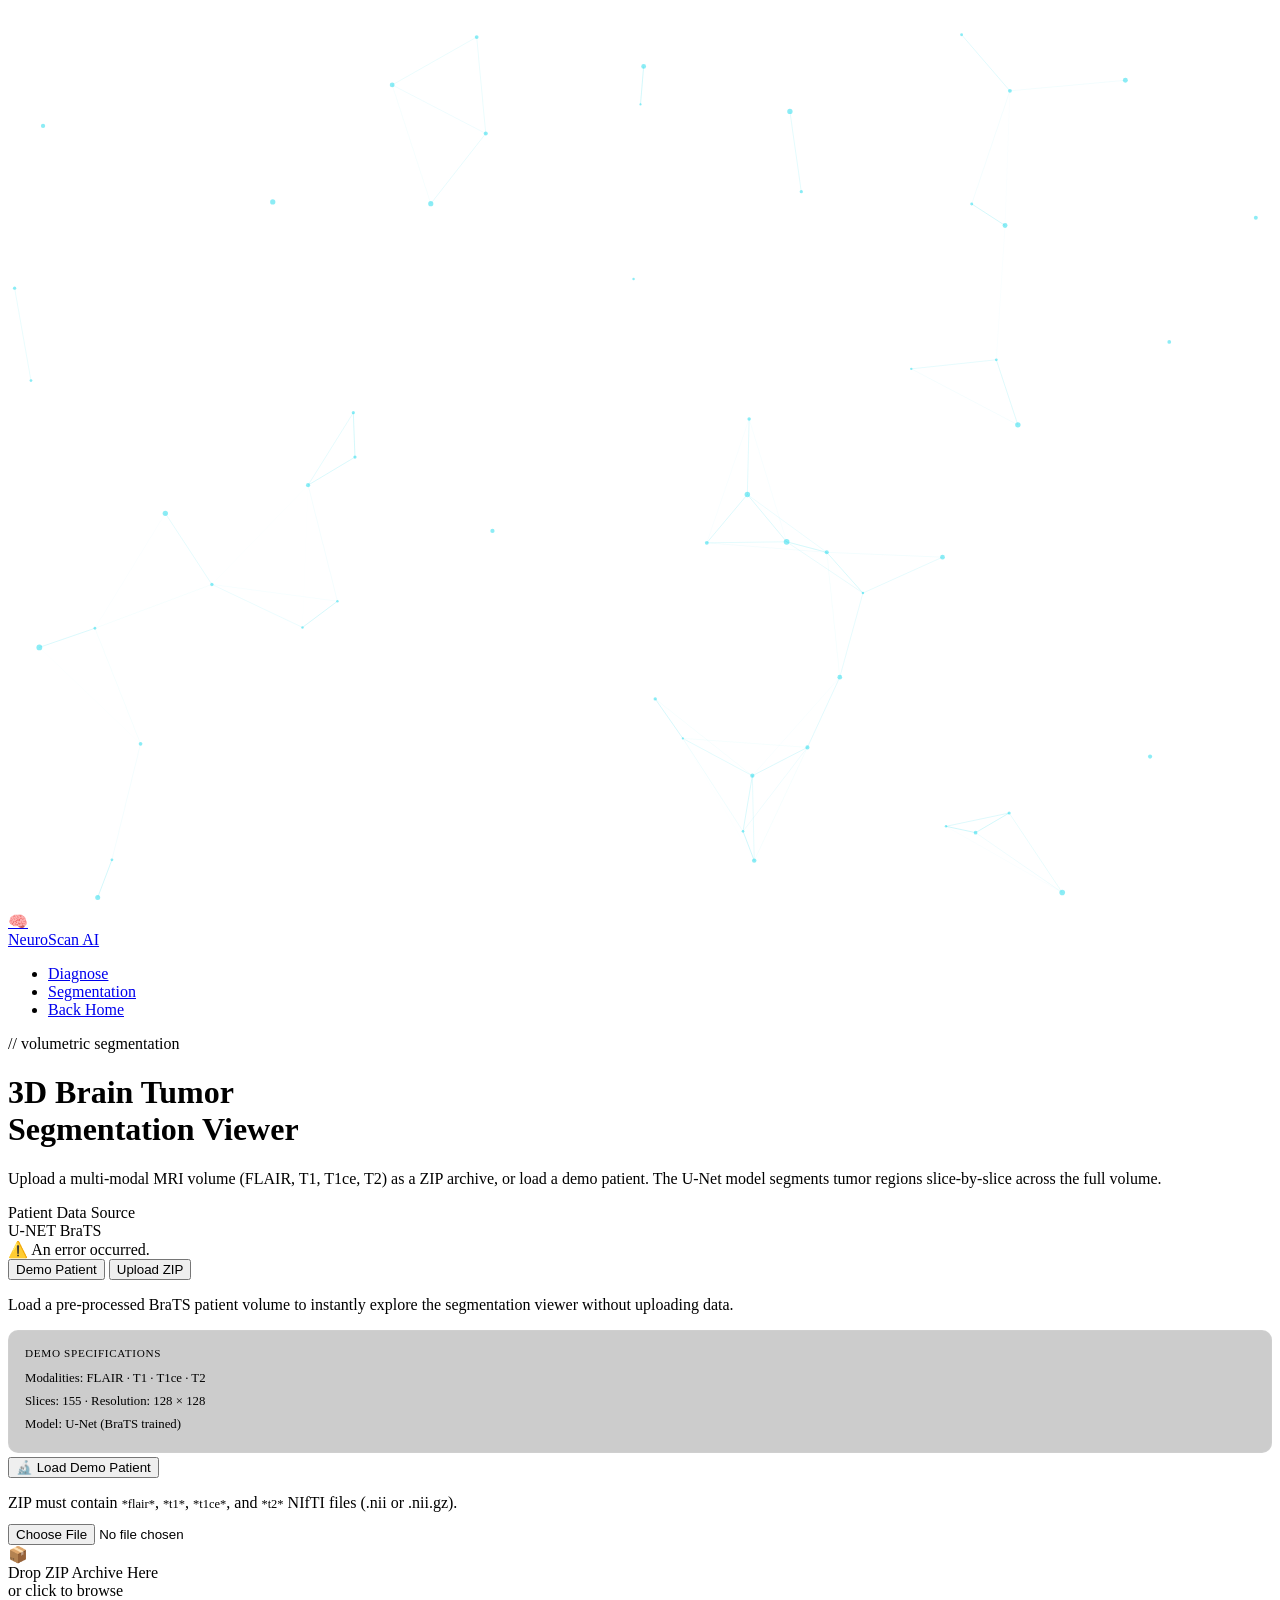
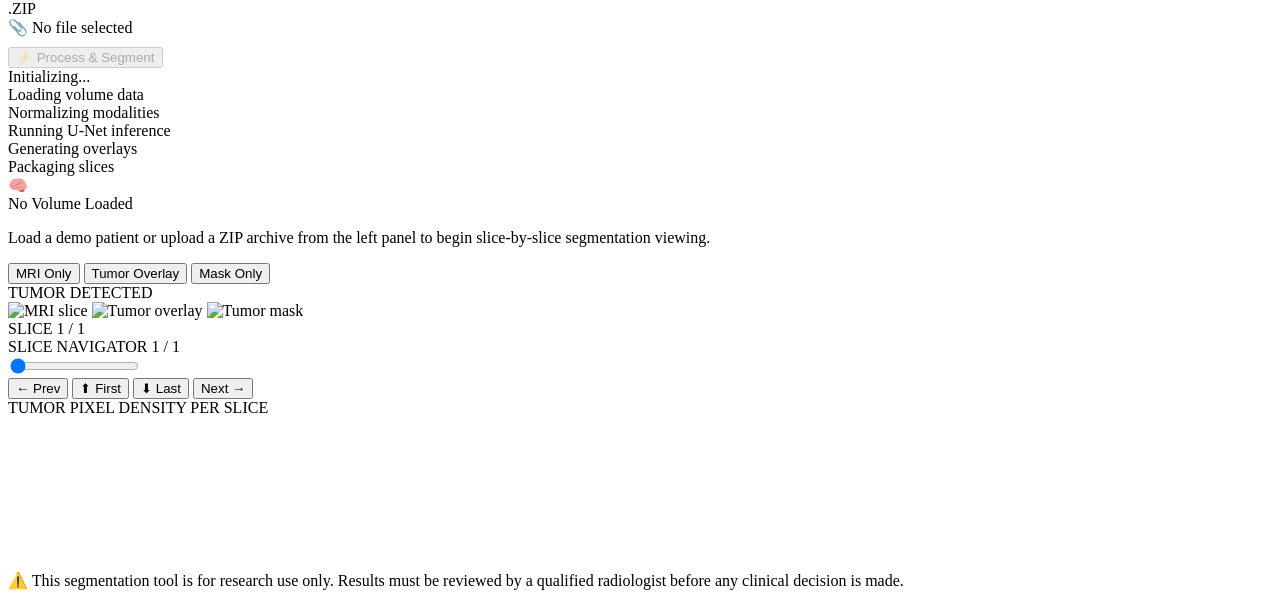
==== commit 6866fed1: "Update templates/segmentation.html" ====
--- a/templates/segmentation.html
+++ b/templates/segmentation.html
@@ -1,666 +1,666 @@
-<!DOCTYPE html>
-<html lang="en">
-
-<head>
-    <meta charset="UTF-8" />
-    <meta name="viewport" content="width=device-width, initial-scale=1.0" />
-    <title>NeuroScan AI — 3D Tumor Segmentation</title>
-    <link rel="preconnect" href="https://fonts.googleapis.com" />
-    <link
-        href="https://fonts.googleapis.com/css2?family=Syne:wght@400;600;700;800&family=DM+Sans:ital,wght@0,300;0,400;0,500;1,300&family=DM+Mono:wght@400;500&display=swap"
-        rel="stylesheet" />
-    <link rel="stylesheet" href="{{ url_for('static', filename='segmentation_style.css') }}" />
-
-</head>
-
-<body>
-    <canvas id="neural-canvas"></canvas>
-
-    <div class="site-wrap">
-
-        <!-- ── NAV ── -->
-        <nav id="nav">
-            <div class="nav-inner">
-                <a href="/" class="logo">
-                    <div class="logo-icon">🧠</div>
-                    Neuro<span class="accent">Scan</span> AI
-                </a>
-                <ul class="nav-links">
-                    <li><a href="/diagnostics">Diagnose</a></li>
-                    <li><a href="/segmentation" class="active">Segmentation</a></li>
-                    <li><a href="/" class="nav-cta">Back Home</a></li>
-                </ul>
-            </div>
-        </nav>
-
-        <!-- ── PAGE HEADER ── -->
-        <div class="page-header">
-            <div class="section-label reveal">// volumetric segmentation</div>
-            <h1 class="page-title reveal">
-                3D Brain Tumor<br>
-                <span class="gradient-text">Segmentation Viewer</span>
-            </h1>
-            <p class="page-sub reveal">
-                Upload a multi-modal MRI volume (FLAIR, T1, T1ce, T2) as a ZIP archive, or load a demo patient. The
-                U-Net model segments tumor regions slice-by-slice across the full volume.
-            </p>
-        </div>
-
-        <!-- ── MAIN GRID ── -->
-        <div class="main-grid">
-
-            <!-- ══════════ LEFT SIDEBAR ══════════ -->
-            <aside class="sidebar">
-
-                <!-- Upload / Demo panel -->
-                <div class="panel reveal">
-                    <div class="panel-header">
-                        <div class="panel-title">Patient Data Source</div>
-                        <div class="panel-badge">U-NET BraTS</div>
-                    </div>
-                    <div class="panel-body">
-
-                        <!-- Error banner -->
-                        <div class="error-banner" id="error-banner">
-                            <span>⚠️</span>
-                            <span id="error-text">An error occurred.</span>
-                        </div>
-
-                        <!-- Tab switcher -->
-                        <div class="source-tabs">
-                            <button class="source-tab active" id="tab-demo" onclick="switchTab('demo')">Demo
-                                Patient</button>
-                            <button class="source-tab" id="tab-upload" onclick="switchTab('upload')">Upload ZIP</button>
-                        </div>
-
-                        <!-- Demo content -->
-                        <div id="tab-demo-content">
-                            <p class="demo-desc">
-                                Load a pre-processed BraTS patient volume to instantly explore the segmentation viewer
-                                without uploading data.
-                            </p>
-                            <div
-                                style="padding: 16px; background: rgba(0,0,0,.2); border-radius: 10px; border: 1px solid rgba(255,255,255,.05); margin-bottom: 4px;">
-                                <div
-                                    style="font-family: var(--font-mono); font-size: .7rem; color: var(--muted); margin-bottom: 8px; letter-spacing: .06em;">
-                                    DEMO SPECIFICATIONS</div>
-                                <div style="font-size: .8rem; color: var(--muted); line-height: 1.8;">
-                                    Modalities: FLAIR · T1 · T1ce · T2<br>
-                                    Slices: 155 · Resolution: 128 × 128<br>
-                                    Model: U-Net (BraTS trained)
-                                </div>
-                            </div>
-                            <button class="btn-primary" id="demo-btn" onclick="loadDemoPatient()">
-                                <span>🔬</span> Load Demo Patient
-                            </button>
-                        </div>
-
-                        <!-- Upload content -->
-                        <div id="tab-upload-content">
-                            <p class="demo-desc" style="margin-bottom:12px;">
-                                ZIP must contain <code
-                                    style="color:var(--cyan);font-family:var(--font-mono);font-size:.78rem">*flair*</code>,
-                                <code
-                                    style="color:var(--cyan);font-family:var(--font-mono);font-size:.78rem">*t1*</code>,
-                                <code
-                                    style="color:var(--cyan);font-family:var(--font-mono);font-size:.78rem">*t1ce*</code>,
-                                and <code
-                                    style="color:var(--cyan);font-family:var(--font-mono);font-size:.78rem">*t2*</code>
-                                NIfTI files (.nii or .nii.gz).
-                            </p>
-                            <div class="zip-drop" id="zip-drop">
-                                <input type="file" id="zip-input" accept=".zip" />
-                                <div class="zip-drop-icon">📦</div>
-                                <div class="zip-drop-title">Drop ZIP Archive Here</div>
-                                <div class="zip-drop-hint">or click to browse</div>
-                                <span class="format-tag">.ZIP</span>
-                            </div>
-                            <div class="zip-selected" id="zip-selected-bar">
-                                <span>📎</span>
-                                <span id="zip-filename">No file selected</span>
-                            </div>
-                            <button class="btn-primary" id="upload-btn" onclick="uploadPatientZip()" disabled
-                                style="margin-top:10px;">
-                                <span>⚡</span> Process &amp; Segment
-                            </button>
-                        </div>
-
-                    </div>
-
-                    <!-- Loading state -->
-                    <div id="loading-state">
-                        <div class="scan-ring"></div>
-                        <div class="loading-label" id="loading-label">Initializing...</div>
-                        <div class="loading-steps">
-                            <div class="loading-step" id="lstep-1">
-                                <div class="step-dot"></div>Loading volume data
-                            </div>
-                            <div class="loading-step" id="lstep-2">
-                                <div class="step-dot"></div>Normalizing modalities
-                            </div>
-                            <div class="loading-step" id="lstep-3">
-                                <div class="step-dot"></div>Running U-Net inference
-                            </div>
-                            <div class="loading-step" id="lstep-4">
-                                <div class="step-dot"></div>Generating overlays
-                            </div>
-                            <div class="loading-step" id="lstep-5">
-                                <div class="step-dot"></div>Packaging slices
-                            </div>
-                        </div>
-                    </div>
-                </div>
-
-                <!-- Stats panel — shown only after data loads -->
-                <div class="panel reveal" id="stats-panel" style="display:none;">
-                    <div class="panel-header">
-                        <div class="panel-title">Volume Statistics</div>
-                        <div class="panel-badge" id="stats-badge">LIVE</div>
-                    </div>
-                    <div class="panel-body">
-                        <div class="stats-grid">
-                            <div class="stat-row">
-                                <span class="stat-key">TOTAL SLICES</span>
-                                <span class="stat-val" id="stat-total">—</span>
-                            </div>
-                            <div class="stat-row">
-                                <span class="stat-key">TUMOR SLICES</span>
-                                <span class="stat-val danger" id="stat-tumor-slices">—</span>
-                            </div>
-                            <div class="stat-row">
-                                <span class="stat-key">CURRENT SLICE</span>
-                                <span class="stat-val" id="stat-current-slice">—</span>
-                            </div>
-                            <div class="stat-row">
-                                <span class="stat-key">ORIGINAL INDEX</span>
-                                <span class="stat-val" id="stat-original-idx">—</span>
-                            </div>
-                            <div class="stat-row">
-                                <span class="stat-key">TUMOR PIXELS</span>
-                                <span class="stat-val danger" id="stat-tumor-px">—</span>
-                            </div>
-                            <div class="stat-row">
-                                <span class="stat-key">TUMOR DETECTED</span>
-                                <span class="stat-val" id="stat-detected">—</span>
-                            </div>
-                        </div>
-                    </div>
-                </div>
-
-            </aside>
-
-            <!-- ══════════ RIGHT VIEWER ══════════ -->
-            <div class="viewer-panel">
-                <div class="panel reveal" style="overflow:visible;">
-
-                    <!-- Idle placeholder (shown before data loads) -->
-                    <div id="viewer-idle">
-                        <div class="idle-icon">🫁</div>
-                        <div class="idle-title">No Volume Loaded</div>
-                        <p class="idle-sub">Load a demo patient or upload a ZIP archive from the left panel to begin
-                            slice-by-slice segmentation viewing.</p>
-                    </div>
-
-                    <!-- Active viewer (shown after data loads) -->
-                    <div id="viewer-active">
-
-                        <!-- Toolbar -->
-                        <div class="view-toolbar">
-                            <div class="view-modes">
-                                <button class="view-mode-btn active" id="mode-mri" onclick="setViewMode('mri')">MRI
-                                    Only</button>
-                                <button class="view-mode-btn" id="mode-overlay" onclick="setViewMode('overlay')">Tumor
-                                    Overlay</button>
-                                <button class="view-mode-btn" id="mode-mask" onclick="setViewMode('mask')">Mask
-                                    Only</button>
-                            </div>
-                            <div class="tumor-badge detected" id="tumor-badge">
-                                <span class="badge-dot"></span> TUMOR DETECTED
-                            </div>
-                        </div>
-
-                        <!-- Image stack -->
-                        <div class="image-stack-wrapper">
-                            <div class="image-stack">
-                                <img id="mri-layer" class="image-layer" src="" alt="MRI slice" />
-                                <img id="overlay-layer" class="image-layer" src="" alt="Tumor overlay" />
-                                <img id="mask-layer" class="image-layer" src="" alt="Tumor mask" />
-                                <div class="slice-overlay" id="slice-overlay">SLICE 1 / 1</div>
-                                <div class="pixel-overlay" id="pixel-overlay" style="display:none;">■ 0 px</div>
-                            </div>
-                        </div>
-
-                        <!-- Scrubber -->
-                        <div class="scrubber-area">
-                            <div class="scrubber-header">
-                                <span class="scrubber-label">SLICE NAVIGATOR</span>
-                                <span class="scrubber-val"><span id="slice-counter">1</span> / <span
-                                        id="total-slices">1</span></span>
-                            </div>
-                            <input type="range" id="slice-slider" min="0" value="0" step="1" max="0" />
-                            <div class="scrubber-nav">
-                                <button class="scrubber-btn" onclick="stepSlice(-1)">← Prev</button>
-                                <button class="scrubber-btn" onclick="jumpToFirst()">⬆ First</button>
-                                <button class="scrubber-btn" onclick="jumpToLast()">⬇ Last</button>
-                                <button class="scrubber-btn" onclick="stepSlice(1)">Next →</button>
-                            </div>
-                        </div>
-
-                        <!-- Tumor pixel sparkline -->
-                        <div class="tumor-chart-wrap">
-                            <div class="chart-label">TUMOR PIXEL DENSITY PER SLICE</div>
-                            <canvas id="tumor-sparkline"></canvas>
-                        </div>
-
-                    </div><!-- /viewer-active -->
-                </div>
-            </div><!-- /viewer-panel -->
-
-        </div><!-- /main-grid -->
-        <div class="disclaimer reveal">
-            <span>⚠️</span>
-            <span>This segmentation tool is for research use only. Results must be reviewed by a qualified radiologist
-                before any clinical decision is made.</span>
-        </div>
-    </div><!-- /site-wrap -->
-
-    <script>
-        /* ═══════════════════════════════════════════════════════════════
-           STATE
-        ═══════════════════════════════════════════════════════════════ */
-        let volumeData = [];   // array of slice objects from API
-        let currentIndex = 0;
-        let currentMode = 'mri'; // 'mri' | 'overlay' | 'mask'
-
-        /* ═══════════════════════════════════════════════════════════════
-           NEURAL MESH CANVAS
-        ═══════════════════════════════════════════════════════════════ */
-        (function () {
-            const canvas = document.getElementById('neural-canvas');
-            if (!canvas) return;
-            const ctx = canvas.getContext('2d');
-            let W, H, nodes = [];
-            const N = 55, MAX_D = 150, SPD = 0.2;
-            function resize() { W = canvas.width = window.innerWidth; H = canvas.height = window.innerHeight; }
-            function init() {
-                nodes = [];
-                for (let i = 0; i < N; i++)
-                    nodes.push({ x: Math.random() * W, y: Math.random() * H, vx: (Math.random() - .5) * SPD, vy: (Math.random() - .5) * SPD, r: Math.random() * 2 + 1 });
-            }
-            function draw() {
-                ctx.clearRect(0, 0, W, H);
-                nodes.forEach(n => {
-                    n.x += n.vx; n.y += n.vy;
-                    if (n.x < 0 || n.x > W) n.vx *= -1; if (n.y < 0 || n.y > H) n.vy *= -1;
-                });
-                for (let i = 0; i < nodes.length; i++)
-                    for (let j = i + 1; j < nodes.length; j++) {
-                        const dx = nodes[i].x - nodes[j].x, dy = nodes[i].y - nodes[j].y, d = Math.sqrt(dx * dx + dy * dy);
-                        if (d < MAX_D) { ctx.beginPath(); ctx.moveTo(nodes[i].x, nodes[i].y); ctx.lineTo(nodes[j].x, nodes[j].y); ctx.strokeStyle = `rgba(0,212,232,${(1 - d / MAX_D) * .4})`; ctx.lineWidth = .6; ctx.stroke(); }
-                    }
-                nodes.forEach(n => { ctx.beginPath(); ctx.arc(n.x, n.y, n.r, 0, Math.PI * 2); ctx.fillStyle = 'rgba(0,212,232,.45)'; ctx.fill(); });
-                requestAnimationFrame(draw);
-            }
-            window.addEventListener('resize', () => { resize(); init(); });
-            resize(); init(); draw();
-        })();
-
-        /* ═══════════════════════════════════════════════════════════════
-           NAV + SCROLL REVEAL
-        ═══════════════════════════════════════════════════════════════ */
-        window.addEventListener('scroll', () => {
-            document.getElementById('nav').classList.toggle('scrolled', window.scrollY > 40);
-        });
-        (function () {
-            const obs = new IntersectionObserver(entries => {
-                entries.forEach(e => { if (e.isIntersecting) { e.target.classList.add('visible'); obs.unobserve(e.target); } });
-            }, { threshold: 0.1 });
-            document.querySelectorAll('.reveal').forEach(el => obs.observe(el));
-        })();
-
-        /* ═══════════════════════════════════════════════════════════════
-           TAB SWITCHER
-        ═══════════════════════════════════════════════════════════════ */
-        function switchTab(tab) {
-            document.getElementById('tab-demo').classList.toggle('active', tab === 'demo');
-            document.getElementById('tab-upload').classList.toggle('active', tab === 'upload');
-            document.getElementById('tab-demo-content').style.display = tab === 'demo' ? 'flex' : 'none';
-            document.getElementById('tab-upload-content').style.display = tab === 'upload' ? 'flex' : 'none';
-            hideError();
-        }
-
-        /* ═══════════════════════════════════════════════════════════════
-           ZIP DRAG & DROP (Upload tab)
-        ═══════════════════════════════════════════════════════════════ */
-        (function () {
-            const drop = document.getElementById('zip-drop');
-            const zipInput = document.getElementById('zip-input');
-            const selBar = document.getElementById('zip-selected-bar');
-            const selName = document.getElementById('zip-filename');
-            const uploadBtn = document.getElementById('upload-btn');
-
-            drop.addEventListener('dragenter', e => { e.preventDefault(); drop.classList.add('drag-over'); });
-            drop.addEventListener('dragover', e => { e.preventDefault(); drop.classList.add('drag-over'); });
-            drop.addEventListener('dragleave', () => drop.classList.remove('drag-over'));
-            drop.addEventListener('drop', e => {
-                e.preventDefault(); drop.classList.remove('drag-over');
-                const f = e.dataTransfer && e.dataTransfer.files[0];
-                if (f) assignZip(f);
-            });
-            zipInput.addEventListener('change', () => { if (zipInput.files[0]) assignZip(zipInput.files[0]); });
-
-            function assignZip(file) {
-                if (!file.name.toLowerCase().endsWith('.zip')) { showError('Please upload a .zip archive.'); return; }
-                try { const dt = new DataTransfer(); dt.items.add(file); zipInput.files = dt.files; } catch (_) { }
-                selName.textContent = file.name;
-                selBar.classList.add('show');
-                uploadBtn.disabled = false;
-                hideError();
-            }
-        })();
-
-        /* ═══════════════════════════════════════════════════════════════
-           ERROR / LOADING HELPERS
-        ═══════════════════════════════════════════════════════════════ */
-        function showError(msg) {
-            const el = document.getElementById('error-banner');
-            document.getElementById('error-text').textContent = msg;
-            el.classList.add('show');
-        }
-        function hideError() { document.getElementById('error-banner').classList.remove('show'); }
-
-        const LOAD_LABELS = [
-            'Loading volume data...',
-            'Normalizing modalities...',
-            'Running U-Net inference...',
-            'Generating overlays...',
-            'Packaging slice data...'
-        ];
-
-        function startLoading() {
-            document.getElementById('loading-state').style.display = 'block';
-            document.getElementById('demo-btn').disabled = true;
-            document.getElementById('upload-btn').disabled = true;
-            let idx = 0;
-            const steps = [1, 2, 3, 4, 5].map(i => document.getElementById('lstep-' + i));
-            const label = document.getElementById('loading-label');
-
-            function tick() {
-                if (idx > 0) { steps[idx - 1].classList.remove('active'); steps[idx - 1].classList.add('done'); }
-                if (idx < steps.length) {
-                    steps[idx].classList.add('active');
-                    label.textContent = LOAD_LABELS[idx];
-                    idx++;
-                    setTimeout(tick, 800);
-                }
-            }
-            tick();
-        }
-
-        function stopLoading() {
-            document.getElementById('loading-state').style.display = 'none';
-            [1, 2, 3, 4, 5].forEach(i => {
-                const s = document.getElementById('lstep-' + i);
-                s.classList.remove('active', 'done');
-            });
-            document.getElementById('demo-btn').disabled = false;
-            document.getElementById('upload-btn').disabled = (document.getElementById('zip-input').files.length === 0);
-        }
-
-        /* ═══════════════════════════════════════════════════════════════
-           API: DEMO PATIENT  →  GET /segment_demo
-        ═══════════════════════════════════════════════════════════════ */
-        async function loadDemoPatient() {
-            hideError();
-            startLoading();
-            try {
-                const res = await fetch('/segment_demo');
-                const data = await res.json();
-                stopLoading();
-                if (data.status === 'success') {
-                    initViewer(data.slices);
-                } else {
-                    showError('Demo failed: ' + (data.message || 'Unknown error'));
-                }
-            } catch (err) {
-                stopLoading();
-                showError('Network error: ' + err.message);
-                console.error(err);
-            }
-        }
-
-        /* ═══════════════════════════════════════════════════════════════
-           API: ZIP UPLOAD  →  POST /segment_upload
-           (old HTML had wrong path: /api/segment_upload — fixed here)
-        ═══════════════════════════════════════════════════════════════ */
-        async function uploadPatientZip() {
-            const zipInput = document.getElementById('zip-input');
-            const file = zipInput.files[0];
-            if (!file) { showError('Please select a ZIP file first.'); return; }
-            hideError();
-            startLoading();
-
-            const formData = new FormData();
-            formData.append('file', file);
-
-            try {
-                const res = await fetch('/segment_upload', { method: 'POST', body: formData });
-                const data = await res.json();
-                stopLoading();
-                if (data.status === 'success') {
-                    initViewer(data.slices);
-                } else {
-                    showError('Processing failed: ' + (data.message || 'Unknown error'));
-                }
-            } catch (err) {
-                stopLoading();
-                showError('Upload error: ' + err.message);
-                console.error(err);
-            }
-        }
-
-        /* ═══════════════════════════════════════════════════════════════
-           VIEWER INITIALISATION
-        ═══════════════════════════════════════════════════════════════ */
-        function initViewer(slices) {
-            if (!slices || slices.length === 0) {
-                showError('No tumor-positive slices found in the volume.');
-                return;
-            }
-
-            volumeData = slices;
-            currentIndex = 0;
-
-            // Switch idle → active
-            document.getElementById('viewer-idle').style.display = 'none';
-            document.getElementById('viewer-active').style.display = 'flex';
-
-            // Setup slider
-            const slider = document.getElementById('slice-slider');
-            slider.max = volumeData.length - 1;
-            slider.value = 0;
-
-            // Show stats panel
-            document.getElementById('stats-panel').style.display = 'block';
-            document.getElementById('stat-total').textContent = volumeData.length;
-            document.getElementById('stat-tumor-slices').textContent = volumeData.filter(s => s.tumor_detected).length;
-
-            // Render sparkline
-            drawSparkline(volumeData.map(s => s.tumor_pixels));
-
-            // Render first slice
-            updateViewer(0);
-        }
-
-        /* ═══════════════════════════════════════════════════════════════
-           VIEWER UPDATE
-        ═══════════════════════════════════════════════════════════════ */
-        function updateViewer(index) {
-            if (index < 0 || index >= volumeData.length) return;
-            currentIndex = index;
-            const slice = volumeData[index];
-
-            // Images
-            document.getElementById('mri-layer').src = slice.mri_image;
-            document.getElementById('mask-layer').src = slice.mask_image;
-            document.getElementById('overlay-layer').src = slice.overlay_image;
-
-            // Overlays
-            document.getElementById('slice-overlay').textContent =
-                `SLICE ${index + 1} / ${volumeData.length}`;
-
-            const pxEl = document.getElementById('pixel-overlay');
-            if (slice.tumor_detected) {
-                pxEl.textContent = `■ ${slice.tumor_pixels} px`;
-                pxEl.style.display = 'block';
-            } else {
-                pxEl.style.display = 'none';
-            }
-
-            // Tumor badge
-            const badge = document.getElementById('tumor-badge');
-            if (slice.tumor_detected) {
-                badge.className = 'tumor-badge detected';
-                badge.innerHTML = '<span class="badge-dot"></span> TUMOR DETECTED';
-            } else {
-                badge.className = 'tumor-badge clear';
-                badge.innerHTML = '<span class="badge-dot"></span> CLEAR';
-            }
-
-            // Stats panel
-            document.getElementById('stat-current-slice').textContent = index + 1;
-            document.getElementById('stat-original-idx').textContent = slice.slice_index;
-            document.getElementById('stat-tumor-px').textContent = slice.tumor_pixels;
-            const detEl = document.getElementById('stat-detected');
-            detEl.textContent = slice.tumor_detected ? 'Yes' : 'No';
-            detEl.className = 'stat-val ' + (slice.tumor_detected ? 'danger' : 'safe');
-
-            // Counter text
-            document.getElementById('slice-counter').textContent = index + 1;
-            document.getElementById('total-slices').textContent = volumeData.length;
-
-            // Slider position + fill
-            const slider = document.getElementById('slice-slider');
-            slider.value = index;
-            updateSliderFill(slider);
-
-            // Apply current view mode
-            applyViewMode();
-        }
-
-        /* ═══════════════════════════════════════════════════════════════
-           VIEW MODE TOGGLE  (MRI | Overlay | Mask)
-        ═══════════════════════════════════════════════════════════════ */
-        function setViewMode(mode) {
-            currentMode = mode;
-            ['mri', 'overlay', 'mask'].forEach(m => {
-                document.getElementById('mode-' + m).classList.toggle('active', m === mode);
-            });
-            applyViewMode();
-        }
-
-        function applyViewMode() {
-            const mriLayer = document.getElementById('mri-layer');
-            const overlayLayer = document.getElementById('overlay-layer');
-            const maskLayer = document.getElementById('mask-layer');
-
-            // Reset all
-            mriLayer.style.opacity = '0';
-            overlayLayer.style.opacity = '0';
-            maskLayer.style.opacity = '0';
-
-            if (currentMode === 'mri') {
-                mriLayer.style.opacity = '1';
-            } else if (currentMode === 'overlay') {
-                overlayLayer.style.opacity = '1';
-            } else if (currentMode === 'mask') {
-                // Show MRI underneath + mask on top for context
-                mriLayer.style.opacity = '0.4';
-                maskLayer.style.opacity = '1';
-            }
-        }
-
-        /* ═══════════════════════════════════════════════════════════════
-           SCRUBBER CONTROLS
-        ═══════════════════════════════════════════════════════════════ */
-        document.getElementById('slice-slider').addEventListener('input', function (e) {
-            updateViewer(parseInt(e.target.value));
-        });
-
-        function stepSlice(delta) {
-            const next = currentIndex + delta;
-            if (next >= 0 && next < volumeData.length) updateViewer(next);
-        }
-        function jumpToFirst() { updateViewer(0); }
-        function jumpToLast() { updateViewer(volumeData.length - 1); }
-
-        // Keyboard arrow navigation
-        document.addEventListener('keydown', e => {
-            if (!volumeData.length) return;
-            if (e.key === 'ArrowRight' || e.key === 'ArrowDown') { e.preventDefault(); stepSlice(1); }
-            if (e.key === 'ArrowLeft' || e.key === 'ArrowUp') { e.preventDefault(); stepSlice(-1); }
-        });
-
-        /* ═══════════════════════════════════════════════════════════════
-           SLIDER FILL (cyan progress gradient)
-        ═══════════════════════════════════════════════════════════════ */
-        function updateSliderFill(slider) {
-            const pct = slider.max > 0 ? (slider.value / slider.max) * 100 : 0;
-            slider.style.background = `linear-gradient(to right, var(--cyan) 0%, var(--cyan) ${pct}%, rgba(255,255,255,.08) ${pct}%)`;
-        }
-
-        /* ═══════════════════════════════════════════════════════════════
-           SPARKLINE CHART (tumor pixel density per slice)
-        ═══════════════════════════════════════════════════════════════ */
-        function drawSparkline(values) {
-            const canvas = document.getElementById('tumor-sparkline');
-            const ctx = canvas.getContext('2d');
-            const W = canvas.offsetWidth || 400;
-            const H = 52;
-            canvas.width = W;
-            canvas.height = H;
-
-            const max = Math.max(...values, 1);
-            const step = W / (values.length - 1 || 1);
-
-            // Gradient fill
-            const grad = ctx.createLinearGradient(0, 0, 0, H);
-            grad.addColorStop(0, 'rgba(0,212,232,0.35)');
-            grad.addColorStop(1, 'rgba(0,212,232,0)');
-
-            ctx.beginPath();
-            values.forEach((v, i) => {
-                const x = i * step;
-                const y = H - (v / max) * (H - 4);
-                i === 0 ? ctx.moveTo(x, y) : ctx.lineTo(x, y);
-            });
-            const lastX = (values.length - 1) * step;
-            ctx.lineTo(lastX, H); ctx.lineTo(0, H); ctx.closePath();
-            ctx.fillStyle = grad;
-            ctx.fill();
-
-            // Line
-            ctx.beginPath();
-            values.forEach((v, i) => {
-                const x = i * step;
-                const y = H - (v / max) * (H - 4);
-                i === 0 ? ctx.moveTo(x, y) : ctx.lineTo(x, y);
-            });
-            ctx.strokeStyle = 'rgba(0,212,232,0.9)';
-            ctx.lineWidth = 1.5;
-            ctx.stroke();
-
-            // Current position dot (redrawn on slide)
-            highlightSparklineDot(values, 0);
-        }
-
-        function highlightSparklineDot(values, idx) {
-            const canvas = document.getElementById('tumor-sparkline');
-            if (!canvas) return;
-            // We don't redraw on every slide to keep things snappy; the full redraw happens on init
-        }
-    </script>
-
-</body>
-
+<!DOCTYPE html>
+<html lang="en">
+
+<head>
+    <meta charset="UTF-8" />
+    <meta name="viewport" content="width=device-width, initial-scale=1.0" />
+    <title>NeuroScan AI — 3D Tumor Segmentation</title>
+    <link rel="preconnect" href="https://fonts.googleapis.com" />
+    <link
+        href="https://fonts.googleapis.com/css2?family=Syne:wght@400;600;700;800&family=DM+Sans:ital,wght@0,300;0,400;0,500;1,300&family=DM+Mono:wght@400;500&display=swap"
+        rel="stylesheet" />
+    <link rel="stylesheet" href="{{ url_for('static', filename='segmentation_style.css') }}" />
+
+</head>
+
+<body>
+    <canvas id="neural-canvas"></canvas>
+
+    <div class="site-wrap">
+
+        <!-- ── NAV ── -->
+        <nav id="nav">
+            <div class="nav-inner">
+                <a href="/" class="logo">
+                    <div class="logo-icon">🧠</div>
+                    Neuro<span class="accent">Scan</span> AI
+                </a>
+                <ul class="nav-links">
+                    <li><a href="/diagnostics">Diagnose</a></li>
+                    <li><a href="/segmentation" class="active">Segmentation</a></li>
+                    <li><a href="/" class="nav-cta">Back Home</a></li>
+                </ul>
+            </div>
+        </nav>
+
+        <!-- ── PAGE HEADER ── -->
+        <div class="page-header">
+            <div class="section-label reveal">// volumetric segmentation</div>
+            <h1 class="page-title reveal">
+                3D Brain Tumor<br>
+                <span class="gradient-text">Segmentation Viewer</span>
+            </h1>
+            <p class="page-sub reveal">
+                Upload a multi-modal MRI volume (FLAIR, T1, T1ce, T2) as a ZIP archive, or load a demo patient. The
+                U-Net model segments tumor regions slice-by-slice across the full volume.
+            </p>
+        </div>
+
+        <!-- ── MAIN GRID ── -->
+        <div class="main-grid">
+
+            <!-- ══════════ LEFT SIDEBAR ══════════ -->
+            <aside class="sidebar">
+
+                <!-- Upload / Demo panel -->
+                <div class="panel reveal">
+                    <div class="panel-header">
+                        <div class="panel-title">Patient Data Source</div>
+                        <div class="panel-badge">U-NET BraTS</div>
+                    </div>
+                    <div class="panel-body">
+
+                        <!-- Error banner -->
+                        <div class="error-banner" id="error-banner">
+                            <span>⚠️</span>
+                            <span id="error-text">An error occurred.</span>
+                        </div>
+
+                        <!-- Tab switcher -->
+                        <div class="source-tabs">
+                            <button class="source-tab active" id="tab-demo" onclick="switchTab('demo')">Demo
+                                Patient</button>
+                            <button class="source-tab" id="tab-upload" onclick="switchTab('upload')">Upload ZIP</button>
+                        </div>
+
+                        <!-- Demo content -->
+                        <div id="tab-demo-content">
+                            <p class="demo-desc">
+                                Load a pre-processed BraTS patient volume to instantly explore the segmentation viewer
+                                without uploading data.
+                            </p>
+                            <div
+                                style="padding: 16px; background: rgba(0,0,0,.2); border-radius: 10px; border: 1px solid rgba(255,255,255,.05); margin-bottom: 4px;">
+                                <div
+                                    style="font-family: var(--font-mono); font-size: .7rem; color: var(--muted); margin-bottom: 8px; letter-spacing: .06em;">
+                                    DEMO SPECIFICATIONS</div>
+                                <div style="font-size: .8rem; color: var(--muted); line-height: 1.8;">
+                                    Modalities: FLAIR · T1 · T1ce · T2<br>
+                                    Slices: 155 · Resolution: 128 × 128<br>
+                                    Model: U-Net (BraTS trained)
+                                </div>
+                            </div>
+                            <button class="btn-primary" id="demo-btn" onclick="loadDemoPatient()">
+                                <span>🔬</span> Load Demo Patient
+                            </button>
+                        </div>
+
+                        <!-- Upload content -->
+                        <div id="tab-upload-content">
+                            <p class="demo-desc" style="margin-bottom:12px;">
+                                ZIP must contain <code
+                                    style="color:var(--cyan);font-family:var(--font-mono);font-size:.78rem">*flair*</code>,
+                                <code
+                                    style="color:var(--cyan);font-family:var(--font-mono);font-size:.78rem">*t1*</code>,
+                                <code
+                                    style="color:var(--cyan);font-family:var(--font-mono);font-size:.78rem">*t1ce*</code>,
+                                and <code
+                                    style="color:var(--cyan);font-family:var(--font-mono);font-size:.78rem">*t2*</code>
+                                NIfTI files (.nii or .nii.gz).
+                            </p>
+                            <div class="zip-drop" id="zip-drop">
+                                <input type="file" id="zip-input" accept=".zip" />
+                                <div class="zip-drop-icon">📦</div>
+                                <div class="zip-drop-title">Drop ZIP Archive Here</div>
+                                <div class="zip-drop-hint">or click to browse</div>
+                                <span class="format-tag">.ZIP</span>
+                            </div>
+                            <div class="zip-selected" id="zip-selected-bar">
+                                <span>📎</span>
+                                <span id="zip-filename">No file selected</span>
+                            </div>
+                            <button class="btn-primary" id="upload-btn" onclick="uploadPatientZip()" disabled
+                                style="margin-top:10px;">
+                                <span>⚡</span> Process &amp; Segment
+                            </button>
+                        </div>
+
+                    </div>
+
+                    <!-- Loading state -->
+                    <div id="loading-state">
+                        <div class="scan-ring"></div>
+                        <div class="loading-label" id="loading-label">Initializing...</div>
+                        <div class="loading-steps">
+                            <div class="loading-step" id="lstep-1">
+                                <div class="step-dot"></div>Loading volume data
+                            </div>
+                            <div class="loading-step" id="lstep-2">
+                                <div class="step-dot"></div>Normalizing modalities
+                            </div>
+                            <div class="loading-step" id="lstep-3">
+                                <div class="step-dot"></div>Running U-Net inference
+                            </div>
+                            <div class="loading-step" id="lstep-4">
+                                <div class="step-dot"></div>Generating overlays
+                            </div>
+                            <div class="loading-step" id="lstep-5">
+                                <div class="step-dot"></div>Packaging slices
+                            </div>
+                        </div>
+                    </div>
+                </div>
+
+                <!-- Stats panel — shown only after data loads -->
+                <div class="panel reveal" id="stats-panel" style="display:none;">
+                    <div class="panel-header">
+                        <div class="panel-title">Volume Statistics</div>
+                        <div class="panel-badge" id="stats-badge">LIVE</div>
+                    </div>
+                    <div class="panel-body">
+                        <div class="stats-grid">
+                            <div class="stat-row">
+                                <span class="stat-key">TOTAL SLICES</span>
+                                <span class="stat-val" id="stat-total">—</span>
+                            </div>
+                            <div class="stat-row">
+                                <span class="stat-key">TUMOR SLICES</span>
+                                <span class="stat-val danger" id="stat-tumor-slices">—</span>
+                            </div>
+                            <div class="stat-row">
+                                <span class="stat-key">CURRENT SLICE</span>
+                                <span class="stat-val" id="stat-current-slice">—</span>
+                            </div>
+                            <div class="stat-row">
+                                <span class="stat-key">ORIGINAL INDEX</span>
+                                <span class="stat-val" id="stat-original-idx">—</span>
+                            </div>
+                            <div class="stat-row">
+                                <span class="stat-key">TUMOR PIXELS</span>
+                                <span class="stat-val danger" id="stat-tumor-px">—</span>
+                            </div>
+                            <div class="stat-row">
+                                <span class="stat-key">TUMOR DETECTED</span>
+                                <span class="stat-val" id="stat-detected">—</span>
+                            </div>
+                        </div>
+                    </div>
+                </div>
+
+            </aside>
+
+            <!-- ══════════ RIGHT VIEWER ══════════ -->
+            <div class="viewer-panel">
+                <div class="panel reveal" style="overflow:visible;">
+
+                    <!-- Idle placeholder (shown before data loads) -->
+                    <div id="viewer-idle">
+                        <div class="idle-icon">🧠</div>
+                        <div class="idle-title">No Volume Loaded</div>
+                        <p class="idle-sub">Load a demo patient or upload a ZIP archive from the left panel to begin
+                            slice-by-slice segmentation viewing.</p>
+                    </div>
+
+                    <!-- Active viewer (shown after data loads) -->
+                    <div id="viewer-active">
+
+                        <!-- Toolbar -->
+                        <div class="view-toolbar">
+                            <div class="view-modes">
+                                <button class="view-mode-btn active" id="mode-mri" onclick="setViewMode('mri')">MRI
+                                    Only</button>
+                                <button class="view-mode-btn" id="mode-overlay" onclick="setViewMode('overlay')">Tumor
+                                    Overlay</button>
+                                <button class="view-mode-btn" id="mode-mask" onclick="setViewMode('mask')">Mask
+                                    Only</button>
+                            </div>
+                            <div class="tumor-badge detected" id="tumor-badge">
+                                <span class="badge-dot"></span> TUMOR DETECTED
+                            </div>
+                        </div>
+
+                        <!-- Image stack -->
+                        <div class="image-stack-wrapper">
+                            <div class="image-stack">
+                                <img id="mri-layer" class="image-layer" src="" alt="MRI slice" />
+                                <img id="overlay-layer" class="image-layer" src="" alt="Tumor overlay" />
+                                <img id="mask-layer" class="image-layer" src="" alt="Tumor mask" />
+                                <div class="slice-overlay" id="slice-overlay">SLICE 1 / 1</div>
+                                <div class="pixel-overlay" id="pixel-overlay" style="display:none;">■ 0 px</div>
+                            </div>
+                        </div>
+
+                        <!-- Scrubber -->
+                        <div class="scrubber-area">
+                            <div class="scrubber-header">
+                                <span class="scrubber-label">SLICE NAVIGATOR</span>
+                                <span class="scrubber-val"><span id="slice-counter">1</span> / <span
+                                        id="total-slices">1</span></span>
+                            </div>
+                            <input type="range" id="slice-slider" min="0" value="0" step="1" max="0" />
+                            <div class="scrubber-nav">
+                                <button class="scrubber-btn" onclick="stepSlice(-1)">← Prev</button>
+                                <button class="scrubber-btn" onclick="jumpToFirst()">⬆ First</button>
+                                <button class="scrubber-btn" onclick="jumpToLast()">⬇ Last</button>
+                                <button class="scrubber-btn" onclick="stepSlice(1)">Next →</button>
+                            </div>
+                        </div>
+
+                        <!-- Tumor pixel sparkline -->
+                        <div class="tumor-chart-wrap">
+                            <div class="chart-label">TUMOR PIXEL DENSITY PER SLICE</div>
+                            <canvas id="tumor-sparkline"></canvas>
+                        </div>
+
+                    </div><!-- /viewer-active -->
+                </div>
+            </div><!-- /viewer-panel -->
+
+        </div><!-- /main-grid -->
+        <div class="disclaimer reveal">
+            <span>⚠️</span>
+            <span>This segmentation tool is for research use only. Results must be reviewed by a qualified radiologist
+                before any clinical decision is made.</span>
+        </div>
+    </div><!-- /site-wrap -->
+
+    <script>
+        /* ═══════════════════════════════════════════════════════════════
+           STATE
+        ═══════════════════════════════════════════════════════════════ */
+        let volumeData = [];   // array of slice objects from API
+        let currentIndex = 0;
+        let currentMode = 'mri'; // 'mri' | 'overlay' | 'mask'
+
+        /* ═══════════════════════════════════════════════════════════════
+           NEURAL MESH CANVAS
+        ═══════════════════════════════════════════════════════════════ */
+        (function () {
+            const canvas = document.getElementById('neural-canvas');
+            if (!canvas) return;
+            const ctx = canvas.getContext('2d');
+            let W, H, nodes = [];
+            const N = 55, MAX_D = 150, SPD = 0.2;
+            function resize() { W = canvas.width = window.innerWidth; H = canvas.height = window.innerHeight; }
+            function init() {
+                nodes = [];
+                for (let i = 0; i < N; i++)
+                    nodes.push({ x: Math.random() * W, y: Math.random() * H, vx: (Math.random() - .5) * SPD, vy: (Math.random() - .5) * SPD, r: Math.random() * 2 + 1 });
+            }
+            function draw() {
+                ctx.clearRect(0, 0, W, H);
+                nodes.forEach(n => {
+                    n.x += n.vx; n.y += n.vy;
+                    if (n.x < 0 || n.x > W) n.vx *= -1; if (n.y < 0 || n.y > H) n.vy *= -1;
+                });
+                for (let i = 0; i < nodes.length; i++)
+                    for (let j = i + 1; j < nodes.length; j++) {
+                        const dx = nodes[i].x - nodes[j].x, dy = nodes[i].y - nodes[j].y, d = Math.sqrt(dx * dx + dy * dy);
+                        if (d < MAX_D) { ctx.beginPath(); ctx.moveTo(nodes[i].x, nodes[i].y); ctx.lineTo(nodes[j].x, nodes[j].y); ctx.strokeStyle = `rgba(0,212,232,${(1 - d / MAX_D) * .4})`; ctx.lineWidth = .6; ctx.stroke(); }
+                    }
+                nodes.forEach(n => { ctx.beginPath(); ctx.arc(n.x, n.y, n.r, 0, Math.PI * 2); ctx.fillStyle = 'rgba(0,212,232,.45)'; ctx.fill(); });
+                requestAnimationFrame(draw);
+            }
+            window.addEventListener('resize', () => { resize(); init(); });
+            resize(); init(); draw();
+        })();
+
+        /* ═══════════════════════════════════════════════════════════════
+           NAV + SCROLL REVEAL
+        ═══════════════════════════════════════════════════════════════ */
+        window.addEventListener('scroll', () => {
+            document.getElementById('nav').classList.toggle('scrolled', window.scrollY > 40);
+        });
+        (function () {
+            const obs = new IntersectionObserver(entries => {
+                entries.forEach(e => { if (e.isIntersecting) { e.target.classList.add('visible'); obs.unobserve(e.target); } });
+            }, { threshold: 0.1 });
+            document.querySelectorAll('.reveal').forEach(el => obs.observe(el));
+        })();
+
+        /* ═══════════════════════════════════════════════════════════════
+           TAB SWITCHER
+        ═══════════════════════════════════════════════════════════════ */
+        function switchTab(tab) {
+            document.getElementById('tab-demo').classList.toggle('active', tab === 'demo');
+            document.getElementById('tab-upload').classList.toggle('active', tab === 'upload');
+            document.getElementById('tab-demo-content').style.display = tab === 'demo' ? 'flex' : 'none';
+            document.getElementById('tab-upload-content').style.display = tab === 'upload' ? 'flex' : 'none';
+            hideError();
+        }
+
+        /* ═══════════════════════════════════════════════════════════════
+           ZIP DRAG & DROP (Upload tab)
+        ═══════════════════════════════════════════════════════════════ */
+        (function () {
+            const drop = document.getElementById('zip-drop');
+            const zipInput = document.getElementById('zip-input');
+            const selBar = document.getElementById('zip-selected-bar');
+            const selName = document.getElementById('zip-filename');
+            const uploadBtn = document.getElementById('upload-btn');
+
+            drop.addEventListener('dragenter', e => { e.preventDefault(); drop.classList.add('drag-over'); });
+            drop.addEventListener('dragover', e => { e.preventDefault(); drop.classList.add('drag-over'); });
+            drop.addEventListener('dragleave', () => drop.classList.remove('drag-over'));
+            drop.addEventListener('drop', e => {
+                e.preventDefault(); drop.classList.remove('drag-over');
+                const f = e.dataTransfer && e.dataTransfer.files[0];
+                if (f) assignZip(f);
+            });
+            zipInput.addEventListener('change', () => { if (zipInput.files[0]) assignZip(zipInput.files[0]); });
+
+            function assignZip(file) {
+                if (!file.name.toLowerCase().endsWith('.zip')) { showError('Please upload a .zip archive.'); return; }
+                try { const dt = new DataTransfer(); dt.items.add(file); zipInput.files = dt.files; } catch (_) { }
+                selName.textContent = file.name;
+                selBar.classList.add('show');
+                uploadBtn.disabled = false;
+                hideError();
+            }
+        })();
+
+        /* ═══════════════════════════════════════════════════════════════
+           ERROR / LOADING HELPERS
+        ═══════════════════════════════════════════════════════════════ */
+        function showError(msg) {
+            const el = document.getElementById('error-banner');
+            document.getElementById('error-text').textContent = msg;
+            el.classList.add('show');
+        }
+        function hideError() { document.getElementById('error-banner').classList.remove('show'); }
+
+        const LOAD_LABELS = [
+            'Loading volume data...',
+            'Normalizing modalities...',
+            'Running U-Net inference...',
+            'Generating overlays...',
+            'Packaging slice data...'
+        ];
+
+        function startLoading() {
+            document.getElementById('loading-state').style.display = 'block';
+            document.getElementById('demo-btn').disabled = true;
+            document.getElementById('upload-btn').disabled = true;
+            let idx = 0;
+            const steps = [1, 2, 3, 4, 5].map(i => document.getElementById('lstep-' + i));
+            const label = document.getElementById('loading-label');
+
+            function tick() {
+                if (idx > 0) { steps[idx - 1].classList.remove('active'); steps[idx - 1].classList.add('done'); }
+                if (idx < steps.length) {
+                    steps[idx].classList.add('active');
+                    label.textContent = LOAD_LABELS[idx];
+                    idx++;
+                    setTimeout(tick, 800);
+                }
+            }
+            tick();
+        }
+
+        function stopLoading() {
+            document.getElementById('loading-state').style.display = 'none';
+            [1, 2, 3, 4, 5].forEach(i => {
+                const s = document.getElementById('lstep-' + i);
+                s.classList.remove('active', 'done');
+            });
+            document.getElementById('demo-btn').disabled = false;
+            document.getElementById('upload-btn').disabled = (document.getElementById('zip-input').files.length === 0);
+        }
+
+        /* ═══════════════════════════════════════════════════════════════
+           API: DEMO PATIENT  →  GET /segment_demo
+        ═══════════════════════════════════════════════════════════════ */
+        async function loadDemoPatient() {
+            hideError();
+            startLoading();
+            try {
+                const res = await fetch('/segment_demo');
+                const data = await res.json();
+                stopLoading();
+                if (data.status === 'success') {
+                    initViewer(data.slices);
+                } else {
+                    showError('Demo failed: ' + (data.message || 'Unknown error'));
+                }
+            } catch (err) {
+                stopLoading();
+                showError('Network error: ' + err.message);
+                console.error(err);
+            }
+        }
+
+        /* ═══════════════════════════════════════════════════════════════
+           API: ZIP UPLOAD  →  POST /segment_upload
+           (old HTML had wrong path: /api/segment_upload — fixed here)
+        ═══════════════════════════════════════════════════════════════ */
+        async function uploadPatientZip() {
+            const zipInput = document.getElementById('zip-input');
+            const file = zipInput.files[0];
+            if (!file) { showError('Please select a ZIP file first.'); return; }
+            hideError();
+            startLoading();
+
+            const formData = new FormData();
+            formData.append('file', file);
+
+            try {
+                const res = await fetch('/segment_upload', { method: 'POST', body: formData });
+                const data = await res.json();
+                stopLoading();
+                if (data.status === 'success') {
+                    initViewer(data.slices);
+                } else {
+                    showError('Processing failed: ' + (data.message || 'Unknown error'));
+                }
+            } catch (err) {
+                stopLoading();
+                showError('Upload error: ' + err.message);
+                console.error(err);
+            }
+        }
+
+        /* ═══════════════════════════════════════════════════════════════
+           VIEWER INITIALISATION
+        ═══════════════════════════════════════════════════════════════ */
+        function initViewer(slices) {
+            if (!slices || slices.length === 0) {
+                showError('No tumor-positive slices found in the volume.');
+                return;
+            }
+
+            volumeData = slices;
+            currentIndex = 0;
+
+            // Switch idle → active
+            document.getElementById('viewer-idle').style.display = 'none';
+            document.getElementById('viewer-active').style.display = 'flex';
+
+            // Setup slider
+            const slider = document.getElementById('slice-slider');
+            slider.max = volumeData.length - 1;
+            slider.value = 0;
+
+            // Show stats panel
+            document.getElementById('stats-panel').style.display = 'block';
+            document.getElementById('stat-total').textContent = volumeData.length;
+            document.getElementById('stat-tumor-slices').textContent = volumeData.filter(s => s.tumor_detected).length;
+
+            // Render sparkline
+            drawSparkline(volumeData.map(s => s.tumor_pixels));
+
+            // Render first slice
+            updateViewer(0);
+        }
+
+        /* ═══════════════════════════════════════════════════════════════
+           VIEWER UPDATE
+        ═══════════════════════════════════════════════════════════════ */
+        function updateViewer(index) {
+            if (index < 0 || index >= volumeData.length) return;
+            currentIndex = index;
+            const slice = volumeData[index];
+
+            // Images
+            document.getElementById('mri-layer').src = slice.mri_image;
+            document.getElementById('mask-layer').src = slice.mask_image;
+            document.getElementById('overlay-layer').src = slice.overlay_image;
+
+            // Overlays
+            document.getElementById('slice-overlay').textContent =
+                `SLICE ${index + 1} / ${volumeData.length}`;
+
+            const pxEl = document.getElementById('pixel-overlay');
+            if (slice.tumor_detected) {
+                pxEl.textContent = `■ ${slice.tumor_pixels} px`;
+                pxEl.style.display = 'block';
+            } else {
+                pxEl.style.display = 'none';
+            }
+
+            // Tumor badge
+            const badge = document.getElementById('tumor-badge');
+            if (slice.tumor_detected) {
+                badge.className = 'tumor-badge detected';
+                badge.innerHTML = '<span class="badge-dot"></span> TUMOR DETECTED';
+            } else {
+                badge.className = 'tumor-badge clear';
+                badge.innerHTML = '<span class="badge-dot"></span> CLEAR';
+            }
+
+            // Stats panel
+            document.getElementById('stat-current-slice').textContent = index + 1;
+            document.getElementById('stat-original-idx').textContent = slice.slice_index;
+            document.getElementById('stat-tumor-px').textContent = slice.tumor_pixels;
+            const detEl = document.getElementById('stat-detected');
+            detEl.textContent = slice.tumor_detected ? 'Yes' : 'No';
+            detEl.className = 'stat-val ' + (slice.tumor_detected ? 'danger' : 'safe');
+
+            // Counter text
+            document.getElementById('slice-counter').textContent = index + 1;
+            document.getElementById('total-slices').textContent = volumeData.length;
+
+            // Slider position + fill
+            const slider = document.getElementById('slice-slider');
+            slider.value = index;
+            updateSliderFill(slider);
+
+            // Apply current view mode
+            applyViewMode();
+        }
+
+        /* ═══════════════════════════════════════════════════════════════
+           VIEW MODE TOGGLE  (MRI | Overlay | Mask)
+        ═══════════════════════════════════════════════════════════════ */
+        function setViewMode(mode) {
+            currentMode = mode;
+            ['mri', 'overlay', 'mask'].forEach(m => {
+                document.getElementById('mode-' + m).classList.toggle('active', m === mode);
+            });
+            applyViewMode();
+        }
+
+        function applyViewMode() {
+            const mriLayer = document.getElementById('mri-layer');
+            const overlayLayer = document.getElementById('overlay-layer');
+            const maskLayer = document.getElementById('mask-layer');
+
+            // Reset all
+            mriLayer.style.opacity = '0';
+            overlayLayer.style.opacity = '0';
+            maskLayer.style.opacity = '0';
+
+            if (currentMode === 'mri') {
+                mriLayer.style.opacity = '1';
+            } else if (currentMode === 'overlay') {
+                overlayLayer.style.opacity = '1';
+            } else if (currentMode === 'mask') {
+                // Show MRI underneath + mask on top for context
+                mriLayer.style.opacity = '0.4';
+                maskLayer.style.opacity = '1';
+            }
+        }
+
+        /* ═══════════════════════════════════════════════════════════════
+           SCRUBBER CONTROLS
+        ═══════════════════════════════════════════════════════════════ */
+        document.getElementById('slice-slider').addEventListener('input', function (e) {
+            updateViewer(parseInt(e.target.value));
+        });
+
+        function stepSlice(delta) {
+            const next = currentIndex + delta;
+            if (next >= 0 && next < volumeData.length) updateViewer(next);
+        }
+        function jumpToFirst() { updateViewer(0); }
+        function jumpToLast() { updateViewer(volumeData.length - 1); }
+
+        // Keyboard arrow navigation
+        document.addEventListener('keydown', e => {
+            if (!volumeData.length) return;
+            if (e.key === 'ArrowRight' || e.key === 'ArrowDown') { e.preventDefault(); stepSlice(1); }
+            if (e.key === 'ArrowLeft' || e.key === 'ArrowUp') { e.preventDefault(); stepSlice(-1); }
+        });
+
+        /* ═══════════════════════════════════════════════════════════════
+           SLIDER FILL (cyan progress gradient)
+        ═══════════════════════════════════════════════════════════════ */
+        function updateSliderFill(slider) {
+            const pct = slider.max > 0 ? (slider.value / slider.max) * 100 : 0;
+            slider.style.background = `linear-gradient(to right, var(--cyan) 0%, var(--cyan) ${pct}%, rgba(255,255,255,.08) ${pct}%)`;
+        }
+
+        /* ═══════════════════════════════════════════════════════════════
+           SPARKLINE CHART (tumor pixel density per slice)
+        ═══════════════════════════════════════════════════════════════ */
+        function drawSparkline(values) {
+            const canvas = document.getElementById('tumor-sparkline');
+            const ctx = canvas.getContext('2d');
+            const W = canvas.offsetWidth || 400;
+            const H = 52;
+            canvas.width = W;
+            canvas.height = H;
+
+            const max = Math.max(...values, 1);
+            const step = W / (values.length - 1 || 1);
+
+            // Gradient fill
+            const grad = ctx.createLinearGradient(0, 0, 0, H);
+            grad.addColorStop(0, 'rgba(0,212,232,0.35)');
+            grad.addColorStop(1, 'rgba(0,212,232,0)');
+
+            ctx.beginPath();
+            values.forEach((v, i) => {
+                const x = i * step;
+                const y = H - (v / max) * (H - 4);
+                i === 0 ? ctx.moveTo(x, y) : ctx.lineTo(x, y);
+            });
+            const lastX = (values.length - 1) * step;
+            ctx.lineTo(lastX, H); ctx.lineTo(0, H); ctx.closePath();
+            ctx.fillStyle = grad;
+            ctx.fill();
+
+            // Line
+            ctx.beginPath();
+            values.forEach((v, i) => {
+                const x = i * step;
+                const y = H - (v / max) * (H - 4);
+                i === 0 ? ctx.moveTo(x, y) : ctx.lineTo(x, y);
+            });
+            ctx.strokeStyle = 'rgba(0,212,232,0.9)';
+            ctx.lineWidth = 1.5;
+            ctx.stroke();
+
+            // Current position dot (redrawn on slide)
+            highlightSparklineDot(values, 0);
+        }
+
+        function highlightSparklineDot(values, idx) {
+            const canvas = document.getElementById('tumor-sparkline');
+            if (!canvas) return;
+            // We don't redraw on every slide to keep things snappy; the full redraw happens on init
+        }
+    </script>
+
+</body>
+
 </html>
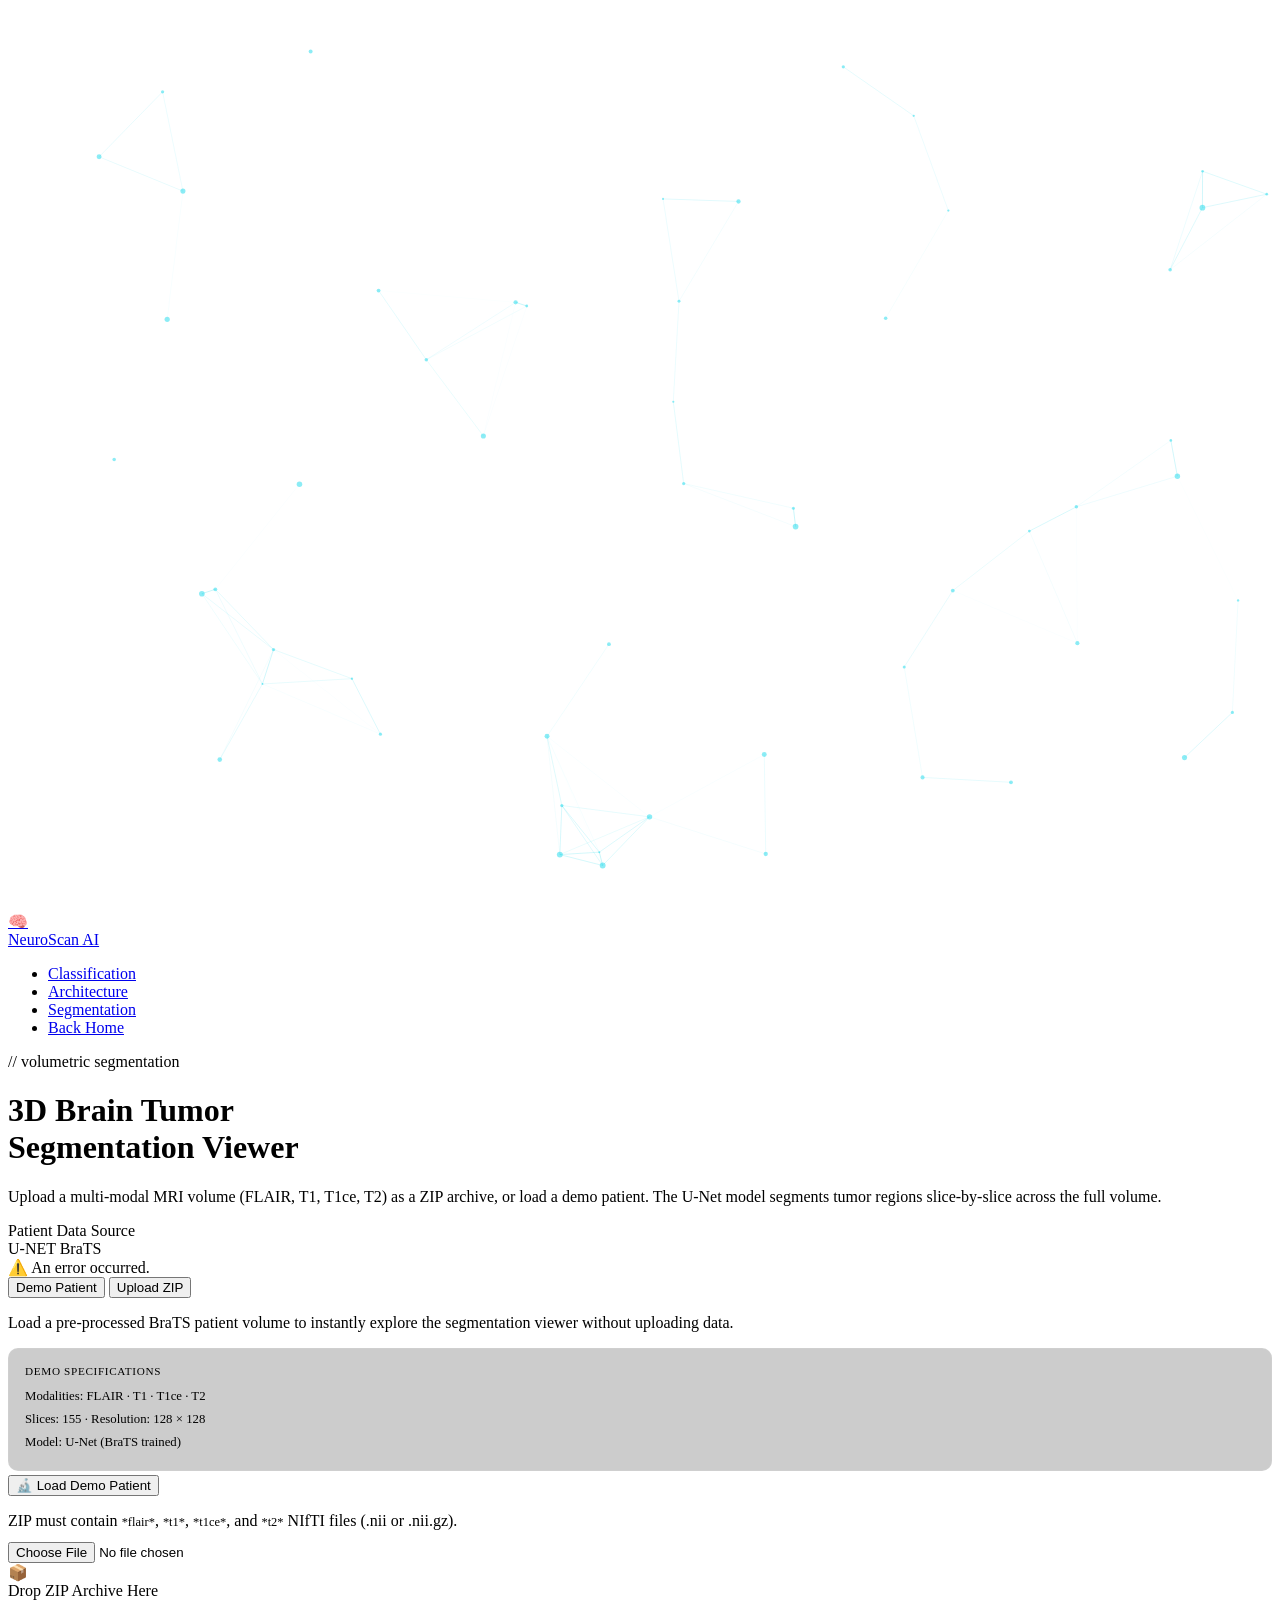
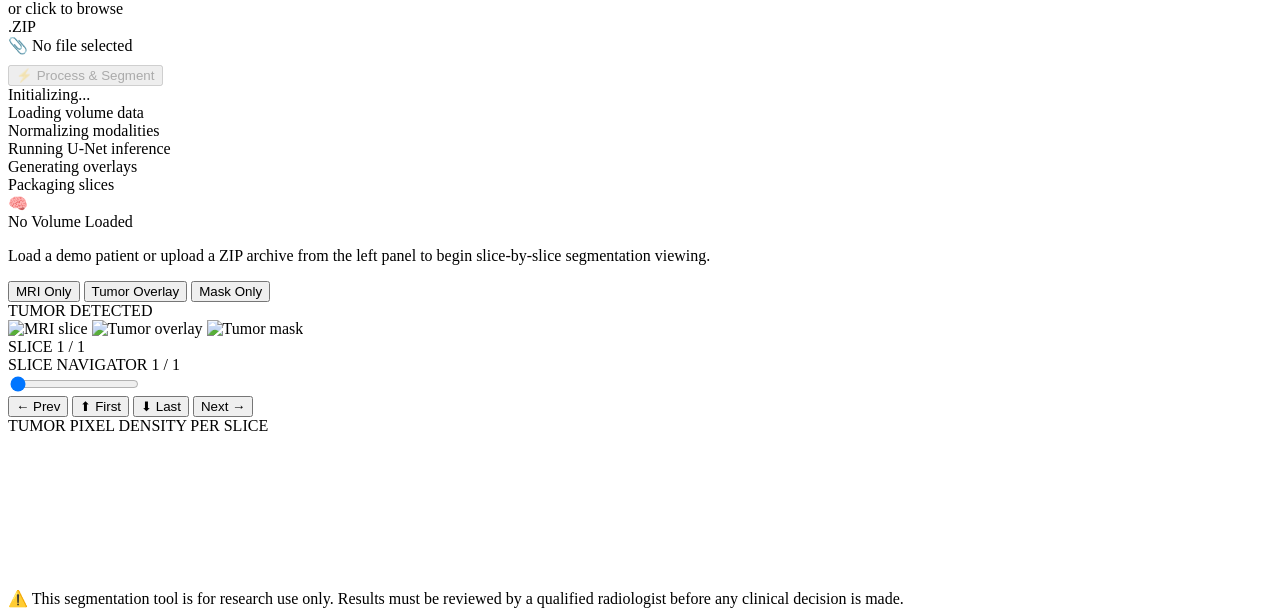
==== commit d4f36901: "Update templates/segmentation.html" ====
--- a/templates/segmentation.html
+++ b/templates/segmentation.html
@@ -26,7 +26,8 @@
                     Neuro<span class="accent">Scan</span> AI
                 </a>
                 <ul class="nav-links">
-                    <li><a href="/diagnostics">Diagnose</a></li>
+                    <li><a href="/diagnostics">Classification</a></li>
+                    <li><a href="unet_architecture">Architecture</a></li>
                     <li><a href="/segmentation" class="active">Segmentation</a></li>
                     <li><a href="/" class="nav-cta">Back Home</a></li>
                 </ul>
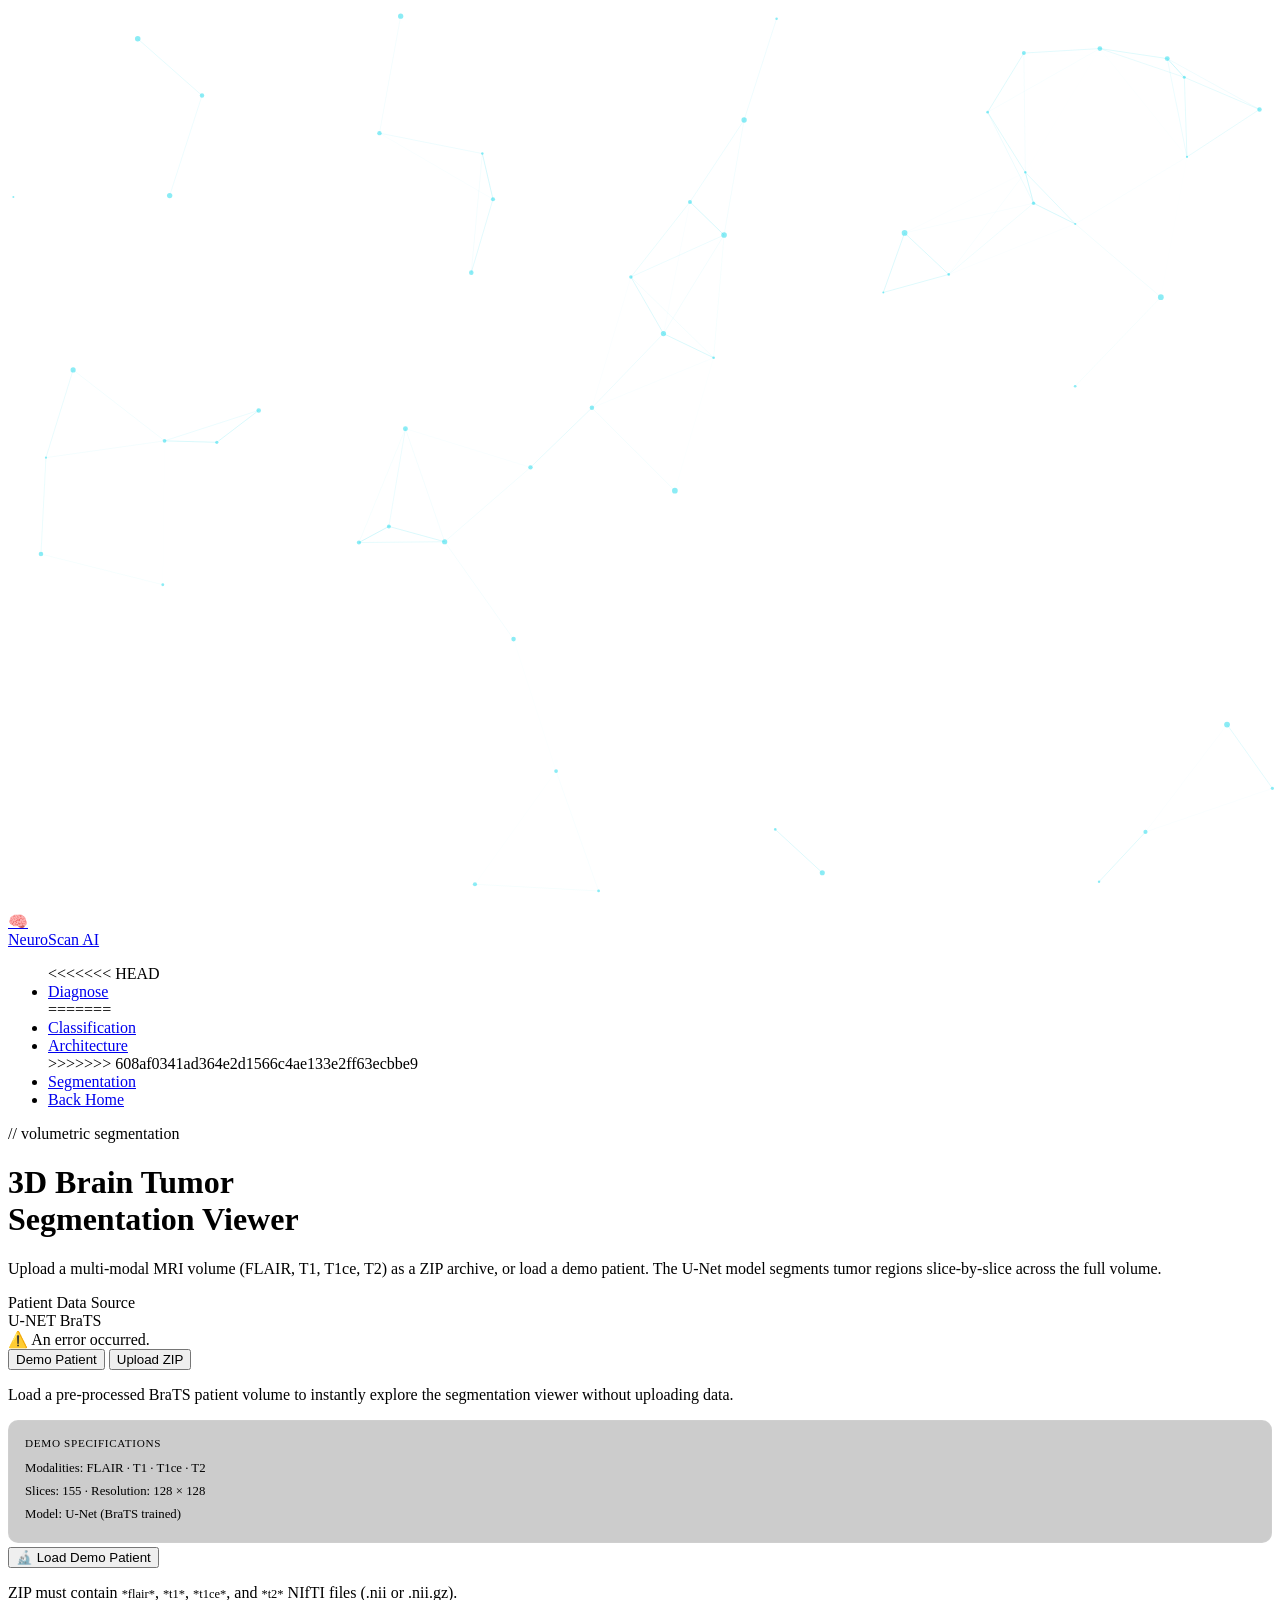
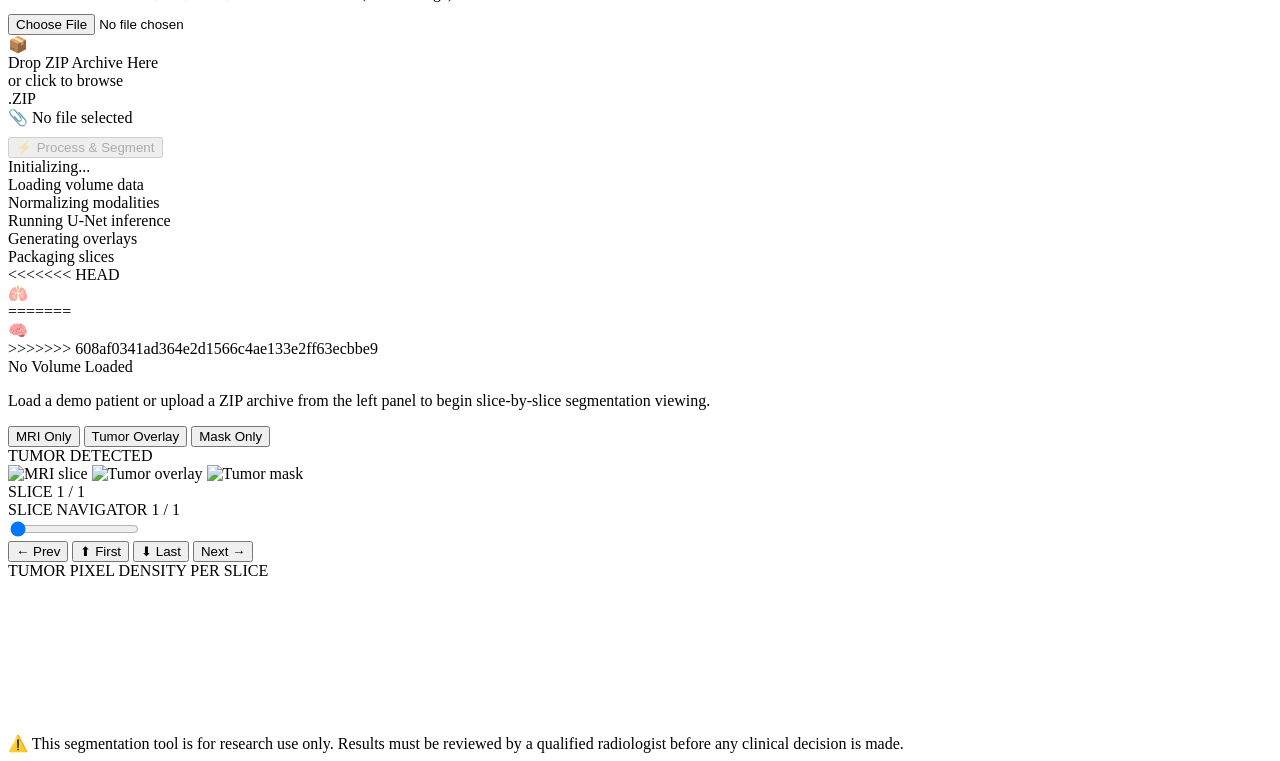
==== commit dc36e04d: "Final Update" ====
--- a/templates/segmentation.html
+++ b/templates/segmentation.html
@@ -26,8 +26,12 @@
                     Neuro<span class="accent">Scan</span> AI
                 </a>
                 <ul class="nav-links">
+<<<<<<< HEAD
+                    <li><a href="/diagnostics">Diagnose</a></li>
+=======
                     <li><a href="/diagnostics">Classification</a></li>
                     <li><a href="unet_architecture">Architecture</a></li>
+>>>>>>> 608af0341ad364e2d1566c4ae133e2ff63ecbbe9
                     <li><a href="/segmentation" class="active">Segmentation</a></li>
                     <li><a href="/" class="nav-cta">Back Home</a></li>
                 </ul>
@@ -196,7 +200,11 @@
 
                     <!-- Idle placeholder (shown before data loads) -->
                     <div id="viewer-idle">
+<<<<<<< HEAD
+                        <div class="idle-icon">🫁</div>
+=======
                         <div class="idle-icon">🧠</div>
+>>>>>>> 608af0341ad364e2d1566c4ae133e2ff63ecbbe9
                         <div class="idle-title">No Volume Loaded</div>
                         <p class="idle-sub">Load a demo patient or upload a ZIP archive from the left panel to begin
                             slice-by-slice segmentation viewing.</p>
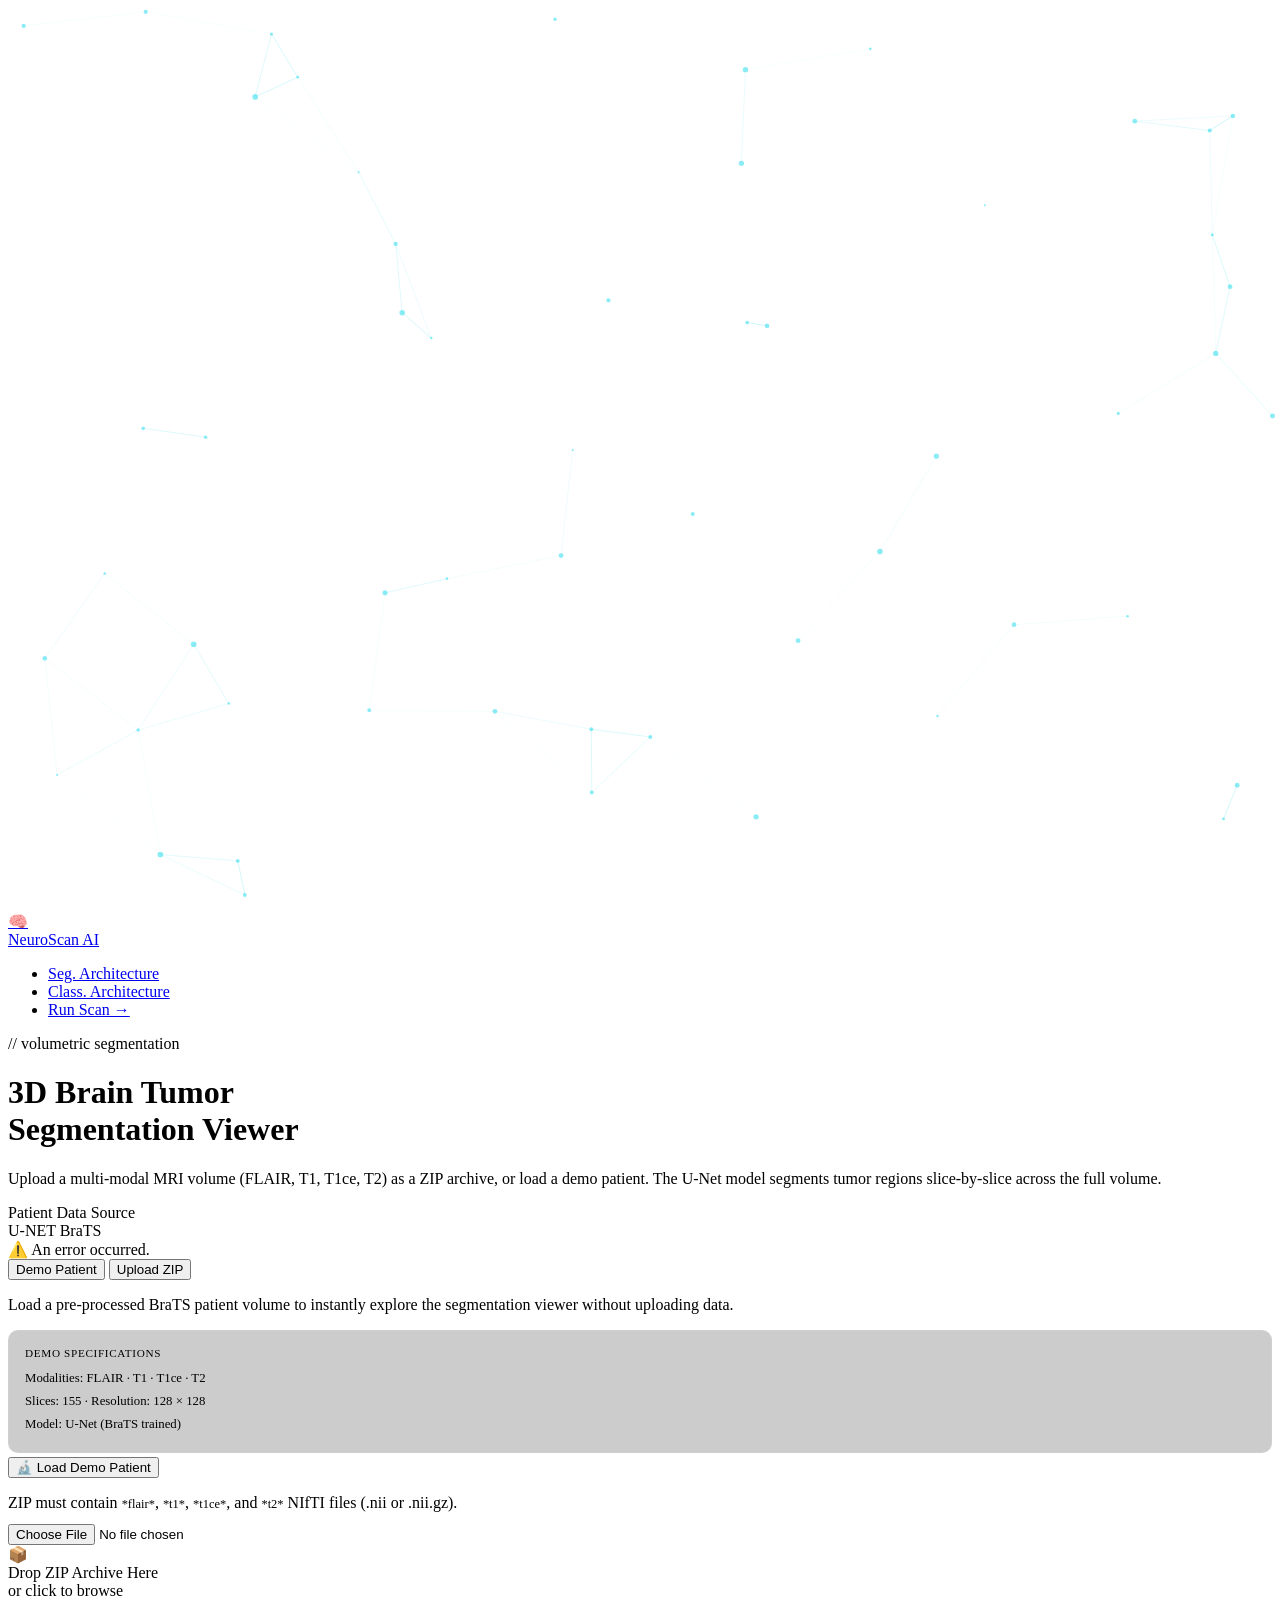
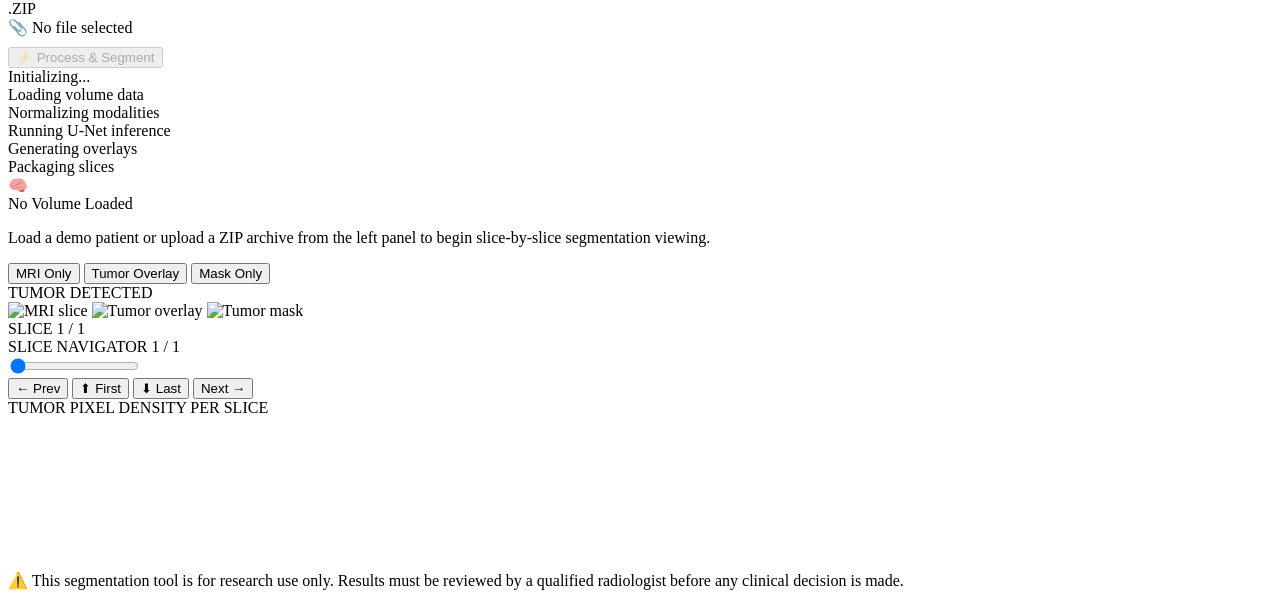
==== commit 66d230d8: "Added architecture info for each model along with new landing page" ====
--- a/templates/segmentation.html
+++ b/templates/segmentation.html
@@ -26,14 +26,9 @@
                     Neuro<span class="accent">Scan</span> AI
                 </a>
                 <ul class="nav-links">
-<<<<<<< HEAD
-                    <li><a href="/diagnostics">Diagnose</a></li>
-=======
-                    <li><a href="/diagnostics">Classification</a></li>
-                    <li><a href="unet_architecture">Architecture</a></li>
->>>>>>> 608af0341ad364e2d1566c4ae133e2ff63ecbbe9
-                    <li><a href="/segmentation" class="active">Segmentation</a></li>
-                    <li><a href="/" class="nav-cta">Back Home</a></li>
+                    <li><a href="/unet_architecture">Seg. Architecture</a></li>
+                    <li><a href="/classification_architecture" class="active">Class. Architecture</a></li>
+                    <li><a href="/diagnostics" class="nav-cta">Run Scan →</a></li>
                 </ul>
             </div>
         </nav>
@@ -200,11 +195,7 @@
 
                     <!-- Idle placeholder (shown before data loads) -->
                     <div id="viewer-idle">
-<<<<<<< HEAD
-                        <div class="idle-icon">🫁</div>
-=======
                         <div class="idle-icon">🧠</div>
->>>>>>> 608af0341ad364e2d1566c4ae133e2ff63ecbbe9
                         <div class="idle-title">No Volume Loaded</div>
                         <p class="idle-sub">Load a demo patient or upload a ZIP archive from the left panel to begin
                             slice-by-slice segmentation viewing.</p>
@@ -271,6 +262,8 @@
             <span>This segmentation tool is for research use only. Results must be reviewed by a qualified radiologist
                 before any clinical decision is made.</span>
         </div>
+
+        
     </div><!-- /site-wrap -->
 
     <script>
